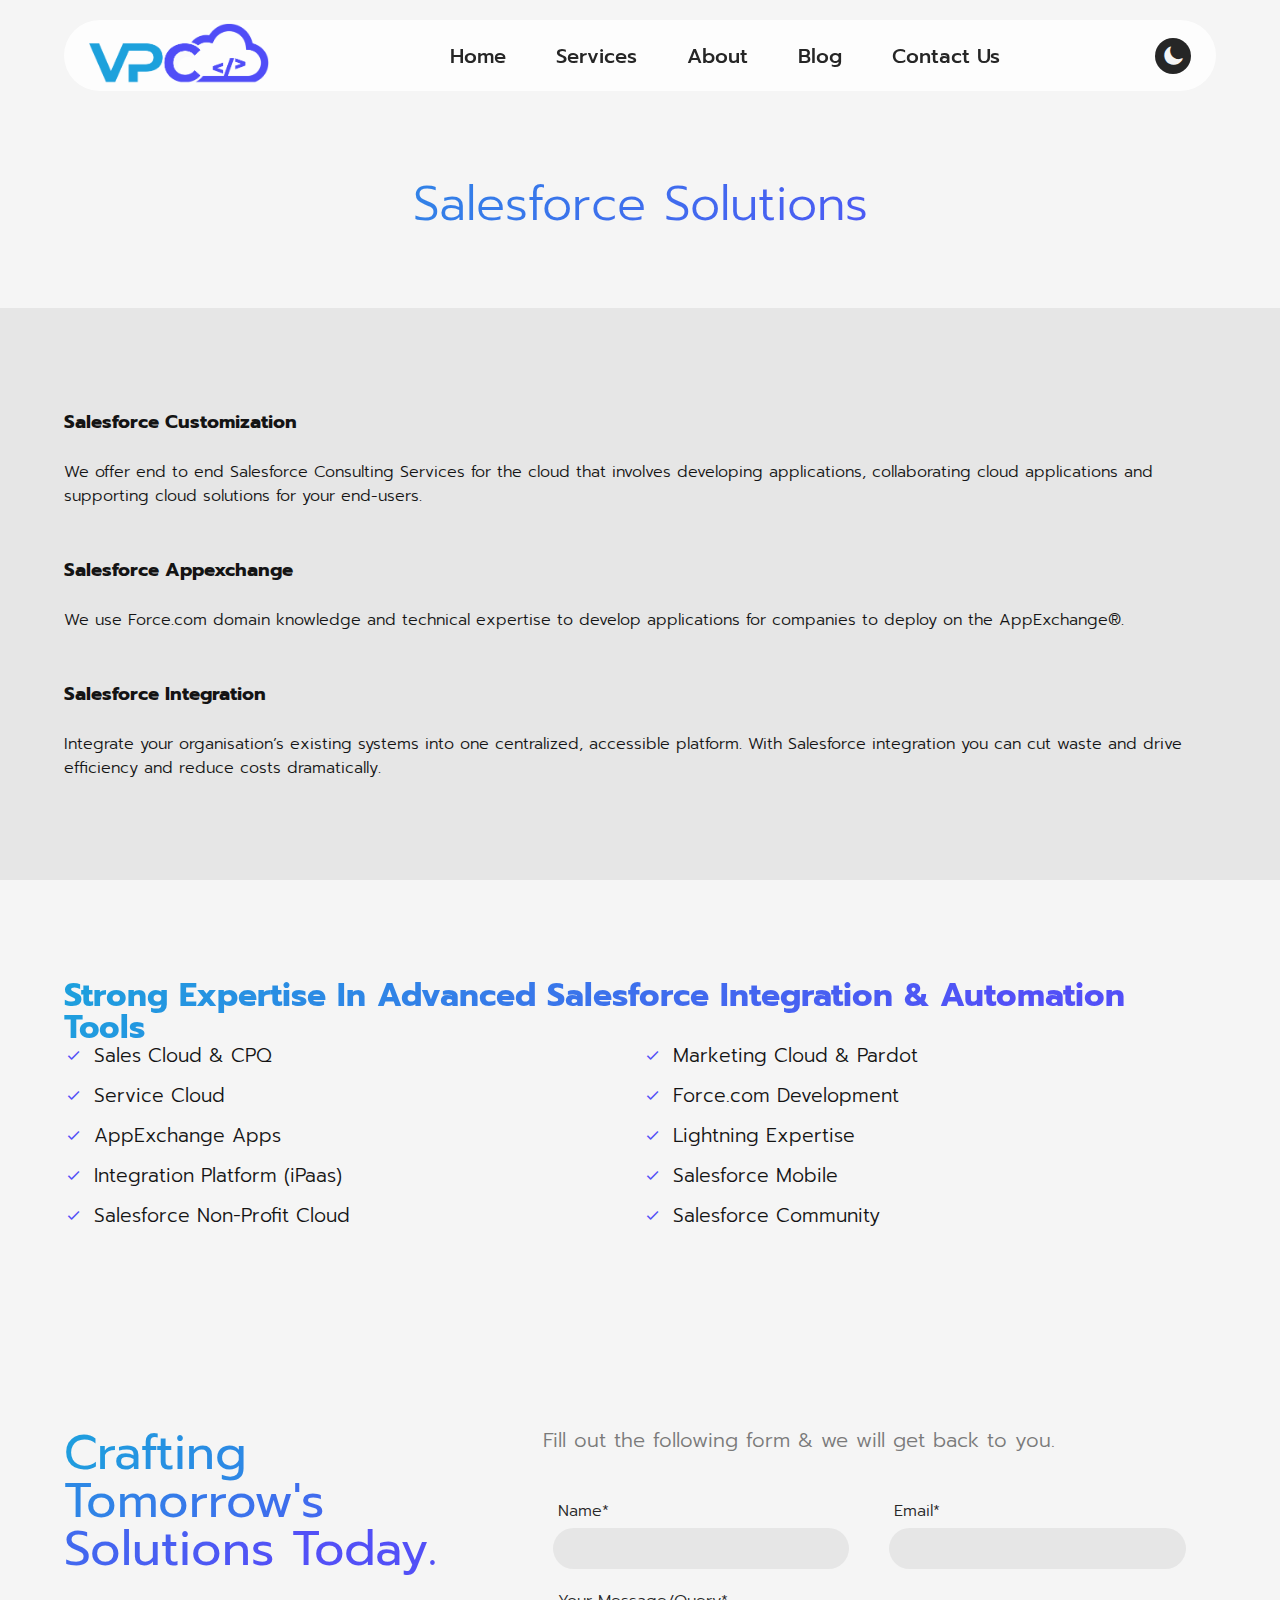
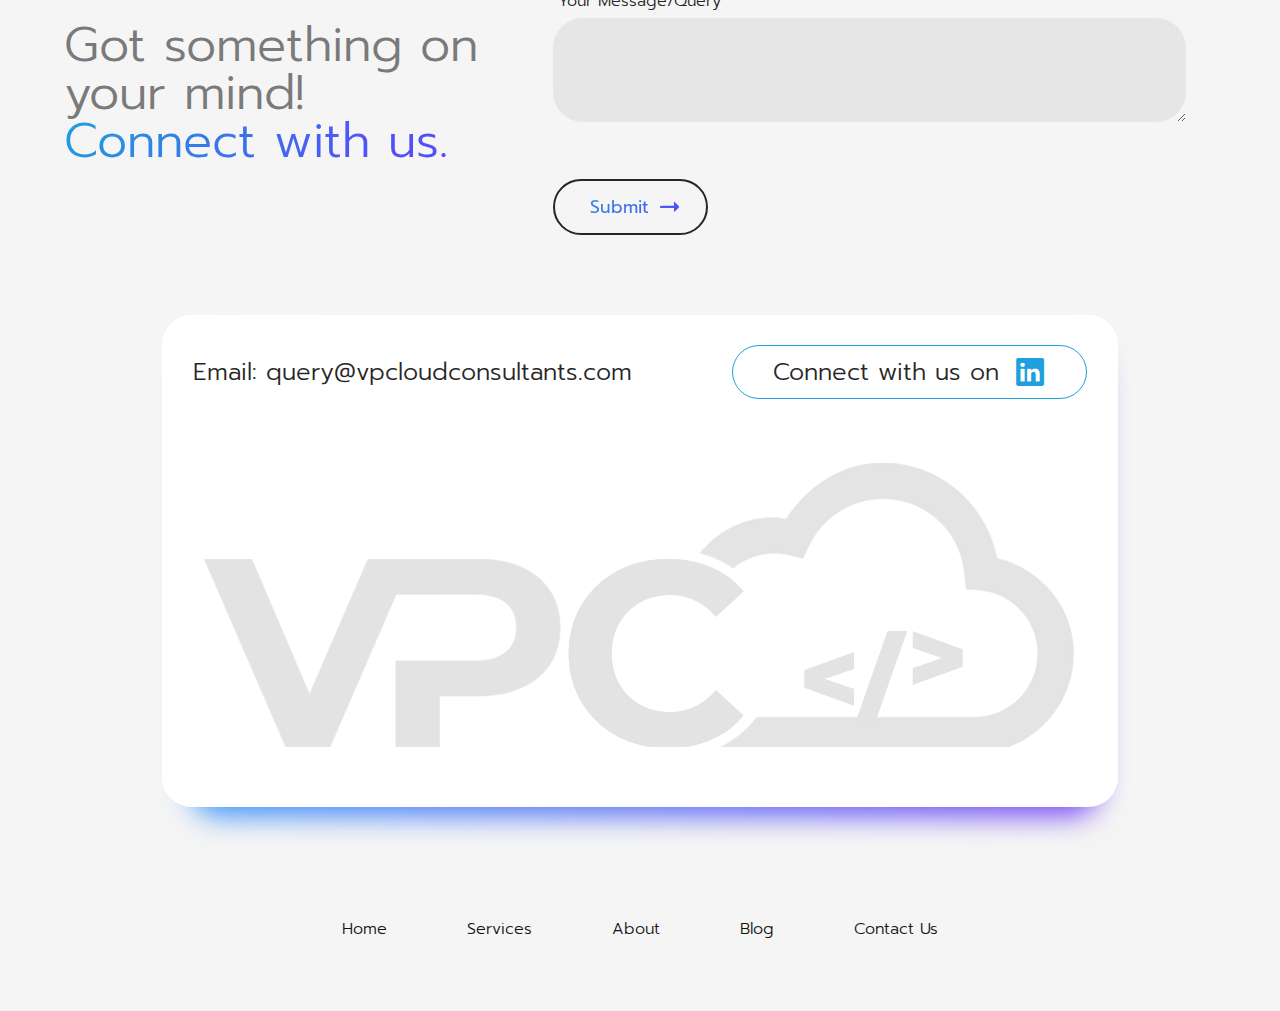
==== salesforce-solutions.html @ 4417dba5 "sf-page" ====
<!DOCTYPE html>
<html data-theme="light" lang="en">



<head>

  <title>Google</title>
  <link rel="preconnect" href="https://fonts.googleapis.com">
  <link rel="preconnect" href="https://fonts.gstatic.com" crossorigin>
  <link href="https://fonts.googleapis.com/css2?family=Prompt:ital,wght@0,300;0,500;1,800&display=swap"
    rel="stylesheet">

  <link href="css/style.css" rel="stylesheet">
  <link href="css/carousel.css" rel="stylesheet">
  <link rel="stylesheet" href="css/icofont.css">

  <meta charset="UTF-8">
  <meta http-equiv="Content-Type" content="text/html; charset=UTF-8" />
  <!-- Responsive -->
  <meta http-equiv="X-UA-Compatible" content="IE=edge">
  <meta name="viewport" content="width=device-width, initial-scale=1.0">

</head>

<body id="pagebody">

  <header>



    <div class="navsec">

      <div class="nav-wrapper">
        <div class="logo-container">
          <a href="index.html">
            <img class="logo" src="img/logo.webp" alt="VP Cloud Consultants logo">
            <!-- <p>  VP Cloud Consultants </p> -->
          </a>
        </div>
        <nav>
          <input class="hidden" type="checkbox" id="menuToggle" label="menuToggle" title="menuToggle">
          <label class="menu-btn" for="menuToggle" onclick="hideScroll()">
            <div class="menu"></div>
            <div class="menu"></div>
            <div class="menu"></div>
          </label>
          <div class="nav-container">
            <ul class="nav-tabs">
              <li class="nav-tab"><a href="index.html">Home</a></li>
              <li class="nav-tab"><a href="services.html">Services</a></li>
              <li class="nav-tab"><a href="about.html">About</a></li>
              <li class="nav-tab"><a href="blog.html">Blog</a></li>
              <li class="nav-tab"><a href="contact.html">Contact Us</a></li>
            </ul>
          </div>
        </nav>


        <button type="button" class="themechange"><i id="themeicon" class="icofont-moon"></i></button>

      </div>

    </div>

  </header>


  <section style="display: block;   background: var(--opp-shade); padding:180px 0 80px 0;">
    <div class="w90">
      <div class="gradtext xbigfont" style="text-align: center;">Salesforce Solutions</div>
    </div>
  </section>

  <section style="background: var(--opp-base);padding:100px 0">
    <div class="w90">
      <h3> Salesforce Customization</h3><br>
      <p>We offer end to end Salesforce Consulting Services for the cloud that involves developing applications,
        collaborating cloud applications and supporting cloud solutions for your end-users.</p><br><br>



      <h3> Salesforce Appexchange</h3><br>
      <p> We use Force.com domain knowledge and technical expertise to develop applications for companies to deploy on
        the AppExchange®. </p><br><br>



      <h3> Salesforce Integration</h3><br>
      <p> Integrate your organisation’s existing systems into one centralized, accessible platform. With Salesforce
        integration you can cut waste and drive efficiency and reduce costs dramatically.</p>
    </div>

  </section>

  <section style="background: var(--opp-shade);padding:100px 0">
    <div class="w90">
      <h2 class="gradtext bigfont"> Strong Expertise In Advanced Salesforce Integration & Automation Tools </h2>
      <ul class="servlist">
        <li> Sales Cloud & CPQ </li>
        <li> Marketing Cloud & Pardot </li>
        <li> Service Cloud </li>
        <li> Force.com Development </li>
        <li> AppExchange Apps </li>
        <li> Lightning Expertise </li>
        <li> Integration Platform (iPaas) </li>
        <li> Salesforce Mobile </li>
        <li> Salesforce Non-Profit Cloud </li>
        <li> Salesforce Community </li>
      </ul>
    </div>
  </section>

  <section id="contact" style="display: block;   background: var(--opp-shade); padding:100px 0 80px 0;">
    <div class="w90">

      <div class="half-grid">

        <div class="width40">
          <div class="greytext xbigfont">
            <span class="gradtext"> <b> Crafting Tomorrow's Solutions Today. </b></span> <br><br> Got something on your
            mind! <span class="gradtext">Connect with us.</span>
          </div>
        </div>

        <div class="width60">
          <p class="mediumfont greytext">Fill out the following form & we will get back to you.</p><br><br>
          <form class="vpform">

            <div class="row">
              <label>Name*</label>
              <input type="text" required />
            </div>

            <div class="row">
              <label>Email*</label>
              <input type="email" required />
            </div>

            <div class="row full-width">
              <label>Your Message/Query*</label>
              <textarea rows="4" type="text"></textarea>
            </div>
            <div class="row full-width">
              <button class="readmore" href="#">Submit <span class="icofont-long-arrow-right"></span> </button>
            </div>
          </form>
        </div>

      </div>

      <div class="btm-wrap">

        <div class="email-div">Email: <a href="mailto:query@vpcloudconsultants.com">query@vpcloudconsultants.com</a>
        </div>

        <div><a href="#" target="_blank"> <span class="linkedin-btn">Connect with us on <i class="icofont-linkedin"></i>
            </span> </a></div>


        <img src="img/grey-logo.webp" />

      </div>

    </div>
  </section>

  <!-- <section style="display: block;   background: var(--opp-shade); padding:100px 0">
    <div class="w90">
      <div class="wrap">
        <div class="glide" id="glide4">
          <div class="glide__track" data-glide-el="track">
            <ul class="glide__slides">

              <li class="glide__slide">
                <a href="#">
                  <img
                    src="https://cdn.dribbble.com/userupload/10234796/file/original-507682e49521209aa3ca158df367957e.png?resize=320x240"
                    alt="">
                </a>
              </li>

              <li class="glide__slide">
                <a href="#">
                  <img
                    src="https://cdn.dribbble.com/userupload/10234796/file/original-507682e49521209aa3ca158df367957e.png?resize=320x240"
                    alt="">
                </a>
              </li>

              <li class="glide__slide">
                <a href="#">
                  <img
                    src="https://cdn.dribbble.com/userupload/10234796/file/original-507682e49521209aa3ca158df367957e.png?resize=320x240"
                    alt="">
                </a>
              </li>

              <li class="glide__slide">
                <a href="#">
                  <img
                    src="https://cdn.dribbble.com/userupload/10234796/file/original-507682e49521209aa3ca158df367957e.png?resize=320x240"
                    alt="">
                </a>
              </li>

              <li class="glide__slide">
                <a href="#">
                  <img
                    src="https://cdn.dribbble.com/userupload/10234796/file/original-507682e49521209aa3ca158df367957e.png?resize=320x240"
                    alt="">
                </a>
              </li>

              <li class="glide__slide">
                <a href="#">
                  <img
                    src="https://cdn.dribbble.com/userupload/10234796/file/original-507682e49521209aa3ca158df367957e.png?resize=320x240"
                    alt="">
                </a>
              </li>


            </ul>
          </div>

          <div class="glide__arrows" data-glide-el="controls">
            <button class="glide__arrow glide__arrow--left" data-glide-dir="<">prev</button>
            <button class="glide__arrow glide__arrow--right" data-glide-dir=">">next</button>
          </div>
        </div>

      </div>
    </div>
  </section> -->

  <footer class="footer">
    <div class="w90">
      <ul class="footer-links">
        <li class=""><a href="index.html">Home</a></li>
        <li class=""><a href="services.html">Services</a></li>
        <li class=""><a href="about.html">About</a></li>
        <li class=""><a href="blog.html">Blog</a></li>
        <li class=""><a href="contact.html">Contact Us</a></li>
      </ul>
    </div>
  </footer>

</body>

<script type="text/javascript" src="js/carousel.js"></script>
<script type="text/javascript" src="js/main.js"></script>

</html>
---- css/style.css ----
* {
  font-family: "Prompt", Calibri, Tahoma, sans-serif;
  margin: 0;
  padding: 0;
}

:root {
  --xlarge-size: 3rem;
  --large-size: 2rem;
  --medium-size: 1.25rem;
  --default-size: 1rem;
  --small-size: 0.75rem;
  --accent1: hsl(199, 77%, 49%);
  --accent2: hsl(241, 91%, 64%);
}

[data-theme="dark"] {
  --base: hsl(0, 0%, 92%);
  --shade: hsl(0, 0%, 85%);
  --balance: hsl(0, 0%, 48%);
  --opp-base: hsl(0, 0%, 15%);
  --opp-shade: hsl(0, 0%, 8%);
  --base-opacity: hsla(0, 0%, 0%, 0.9);
  --full-base: hsl(0, 0%, 5%);
}

[data-theme="light"] {
  --base: hsl(0, 0%, 15%);
  --shade: hsl(0, 0%, 8%);
  --balance: hsl(0, 0%, 48%);
  --opp-base: hsl(0, 0%, 90%);
  --opp-shade: hsl(0, 0%, 96%);
  --base-opacity: hsla(0, 0%, 100%, 0.8);
  --full-base: hsl(0, 0%, 100%);
}

a {
  text-decoration: none;
  color: inherit;
}

html {
  font-size: 16px;
  font-weight: 300;
  scroll-behavior: smooth;
}

body {
  background-color: var(--opp-base);
  color: var(--shade);
  overflow-x: hidden;
}

section {
  display: block;
  width: 100%;
}

.bodywrap {
  padding: 0 15px;
}

.navsec {
  width: 90%;
  display: block;
  background-color: var(--base-opacity);
  -webkit-backdrop-filter: blur(3px);
  backdrop-filter: blur(3px);
  margin: 0 auto;
  position: fixed;
  transform: translateX(-50%);
  left: 50%;
  border-radius: 45px;
  top: 20px;
  z-index: 9;
}

.nav-wrapper {
  display: flex;
  flex-direction: row;
  flex-wrap: nowrap;
  align-items: center;
  justify-content: space-between;
  margin: auto;
  padding: 0 25px;
  z-index: 2;
}

.logo-container {
  display: flex;
  justify-content: flex-start;
  align-items: center;
  padding: 3px 0 0 0;
}

.logo-container p {
  font-weight: 300;
  color: var(--base);
  padding: 2px 0 4px 10px;
}
.logo-container a {
  text-decoration: none;
}

.logo {
  max-width: 180px;
}

.nav-tabs {
  display: flex;
  font-weight: 500;
  font-size: var(--medium-size);
  list-style: none;
}

.nav-tab:not(:last-child) {
  padding: 10px 25px;
  margin: 0;
}

.nav-tab:last-child {
  padding: 10px 0 0 25px;
}

.nav-tab a {
  color: var(--base);
  text-decoration: none;
  position: relative;
  transition: all 0.4s ease-in;
}

.nav-tab a:hover {
  color: var(--shade);
}

.nav-tab a:after,
.nav-tab a:before {
  content: "";
  position: absolute;
  left: 50%;
  width: calc(100% + 10px);
  height: 1px;
  background: -webkit-linear-gradient(
    125deg,
    var(--accent1) 0%,
    var(--accent2) 80%
  );
  background: -moz-linear-gradient(
    125deg,
    var(--accent1) 0%,
    var(--accent2) 80%
  );
  background: linear-gradient(125deg, var(--accent1) 0%, var(--accent2) 80%);
  transform: translateX(-50%);
  transition: all 0.2s ease-in-out;
  opacity: 0;
}

.nav-tab a:after {
  top: 0;
}

.nav-tab a:before {
  bottom: 0;
  background: -webkit-linear-gradient(
    125deg,
    var(--accent2) 0%,
    var(--accent1) 80%
  );
  background: -moz-linear-gradient(
    125deg,
    var(--accent2) 0%,
    var(--accent1) 80%
  );
  background: linear-gradient(125deg, var(--accent2) 0%, var(--accent1) 80%);
}

.nav-tab a:hover:after {
  top: -5px;
  opacity: 1;
}

.nav-tab a:hover:before {
  bottom: -5px;
  opacity: 1;
}

.menu-btn {
  cursor: pointer;
}

.hidden {
  display: none;
}

.xbigfont {
  font-size: var(--xlarge-size);
  line-height: 1;
}
.bigfont {
  font-size: var(--large-size);
  line-height: 1;
}
.mediumfont {
  font-size: var(--medium-size);
  line-height: 1.1;
}
.greytext {
  color: var(--balance);
}

.topcontent {
  padding-top: 170px;
  overflow: hidden !important;
  position: relative;
}
.topcontent h1 {
  font-size: 5vw;
  font-weight: 300;
  line-height: 1.1;
}
.topcontent h1 + h1 {
  padding-left: 5vw;
}

.topcontent p {
  font-size: 1.5rem;
  max-width: 45vw;
  line-height: 1.1;
  margin-top: 7vw;
  margin-bottom: 12vw;
}

.topcontent img {
  position: absolute;
  right: 2vw;
  bottom: -20vw;
  width: 40vw;
  max-width: 600px;
}

.w90 {
  width: 90%;
  display: block;
  margin: 0 auto;
}

.servs-sec {
  background: linear-gradient(-45deg, var(--opp-shade) 70%, var(--opp-base));
  padding: 20px;
  border-radius: 20px;
  display: flex;
  flex-wrap: wrap;
  overflow: hidden;
  max-height: 100vh;
}

.servs-fx {
  opacity: 0.8;
  width: 100%;
  position: absolute;
  top: 60%;
  left: -40%;
  z-index: 0;
}

.isticky {
  position: sticky;
  top: 110px;
  z-index: 0;
}

.title {
  font-size: clamp(2rem, 4.3vw, 6rem);
  padding-right: 40px;
  font-weight: 300;
  line-height: 1.2;
  font-weight: bold;
  margin-bottom: 20px;
}

.gradtext {
  background: var(--accent1);
  background: -webkit-linear-gradient(
    125deg,
    var(--accent1) 0%,
    var(--accent2) 80%
  );
  background: -moz-linear-gradient(
    125deg,
    var(--accent1) 0%,
    var(--accent2) 80%
  );
  background: linear-gradient(125deg, var(--accent1) 0%, var(--accent2) 80%);
  -webkit-background-clip: text;
  -webkit-text-fill-color: transparent;
}

.gradbg {
  background: var(--accent1);
  background: -webkit-linear-gradient(
    to right,
    var(--accent1) 0%,
    var(--accent2) 70%
  );
  background: -moz-linear-gradient(
    to right,
    var(--accent1) 0%,
    var(--accent2) 70%
  );
  background: linear-gradient(to right, var(--accent1) 0%, var(--accent2) 70%);
}

.servs-sec .titleblock {
  flex: 1 1 40%;
  min-width: 40%;
}

.servs-sec .servicesblock {
  font-size: var(--default-size);
  flex: 1.5 1 600px;
  padding-bottom: 10vw;
}

.servicesblock p {
  font-size: 1rem;
  margin-bottom: 30px;
}

.servlist {
  display: grid;
  grid-template-columns: repeat(auto-fit, minmax(280px, calc(52% - 40px)));
  gap: 15px 20px;
}

.servlist li {
  font-size: clamp(1.2rem, 1.5vw, 1.5rem);
  font-weight: 300;
  list-style: none;
  line-height: 1.3;
  padding-left: 30px;
}

.servlist li:before {
  content: "\eed6";
  font-family: "IcoFont";
  color: var(--accent2);
  font-weight: normal;
  position: absolute;
  margin-left: -30px;
}

.readmore {
  padding: 10px 20px 10px 35px;
  color: var(--base);
  text-decoration: none;
  font-size: 1.1rem;
  border: 2px solid var(--base);
  border-radius: 40px;
  background: var(--accent1);
  background: -webkit-linear-gradient(
    125deg,
    var(--accent1) 0%,
    var(--accent2) 80%
  );
  background: -moz-linear-gradient(
    125deg,
    var(--accent1) 0%,
    var(--accent2) 80%
  );
  background: linear-gradient(125deg, var(--accent1) 0%, var(--accent2) 80%);
  -webkit-background-clip: text;
  -webkit-text-fill-color: transparent;
  max-width: 160px;
  margin: 30px 0;
  text-align: center;
  display: flex;
  align-items: center;
  z-index: 5;
  position: relative;
  transition: all 0.15s ease-out;
  cursor: pointer;
}

.readmore:hover,
.readmore:active {
  background: var(--base);
  -webkit-text-fill-color: var(--opp-base);
  color: var(--opp-base);
}

.readmore span {
  font-size: 2rem;
  padding-left: 5px;
}

.themechange {
  background-color: var(--base);
  color: var(--opp-shade);
  width: 36px;
  height: 36px;
  font-size: 21px;
  line-height: 37px;
  font-weight: 300;
  border-radius: 50%;
  cursor: pointer;
  border: none;
}

#cursordiv {
  display: none !important;
}

.topcontent > #cursordiv {
  z-index: -1;
  display: block !important;
  width: 30em;
  height: 30em;
  background: radial-gradient(
    circle,
    rgba(202, 158, 255, 0.8) 0%,
    rgba(175, 238, 255, 0.3) 60%,
    var(--opp-base) 100%
  );
  position: absolute;
  filter: blur(30px);
  transform: translate(-50%, -50%);
  border-radius: 50%;
  transition: 0.1s ease-out;
}

.noscroll {
  overflow: hidden;
}

.ribbon1 {
  background: var(--accent1);
  white-space: nowrap;
  transform: rotate(-3deg);
  height: 42px;
  overflow: hidden;
  margin-top: 80px;
}

.ribbon1 span:nth-child(even),
.ribbon2 span:nth-child(even) {
  color: #1b1b1b;
}

.ribbon1 span,
.ribbon2 span {
  padding: 0 15px;
  font-size: 1.75rem;
  color: #fff;
}

.ribbon1 .content {
  position: absolute;
  top: 0;
  -webkit-animation: move-left 15s linear infinite;
  /* Safari 4.0 - 8.0 */
  white-space: nowrap;
  animation: move-left 15s linear infinite alternate;
}

.ribbon2 {
  background: var(--accent2);
  white-space: nowrap;
  transform: rotate(3deg);
  height: 42px;
  margin-top: -20px;
  overflow: hidden;
}

.ribbon2 .content {
  position: absolute;
  top: 0;
  -webkit-animation: move-right 15s linear infinite;
  /* Safari 4.0 - 8.0 */
  white-space: nowrap;
  animation: move-right 15s linear infinite alternate;
}

@keyframes move-left {
  from {
    left: 0;
  }

  to {
    left: -100ch;
  }
}

@keyframes move-right {
  from {
    right: 0;
  }

  to {
    right: -100ch;
  }
}

.half-grid {
  display: flex;
  gap: 30px;
}

.width60 {
  width: 60%;
}

.width40 {
  width: 40%;
}

.wrap {
  max-width: 800px;
  margin: 0 auto;
}

.glide__slide {
}

#glide4 .glide__slides {
  background-color: #f3f1f1;
  margin-top: 40px;
  padding: 20px 0;
}

#glide4 .glide__slide {
  position: relative;
  height: 60px;
  border: none;
}

#glide4 a {
  display: block;
  width: 100%;
  position: absolute;
  bottom: 0;
}

#glide4 img {
  margin: 0 auto;
  display: block;
  max-width: 70%;
  max-height: 60px;
}

button.glide__arrow {
  background-color: transparent;
  border: none;
  font-size: 1.75rem;
  color: var(--opp-shade);
  font-weight: bold;
}

button.glide__arrow--left {
  left: 5px;
}

button.glide__arrow--right {
  right: 5px;
}

.testimonials {
  position: relative;
  max-width: 900px;
  display: block;
  margin: 0 auto;
}

.testimonials:before {
  content: "";
  background: linear-gradient(90deg, var(--opp-base), transparent 80%);
  height: calc(100% + 10px);
  width: 75px;
  position: absolute;
  z-index: 1;
  left: 0;
  top: 50%;
  transform: translateY(-50%);
}

.testimonials:after {
  content: "";
  background: linear-gradient(90deg, transparent 20%, var(--opp-base) 100%);
  height: calc(100% + 10px);
  width: 75px;
  position: absolute;
  z-index: 1;
  right: 0;
  top: 50%;
  transform: translateY(-50%);
}

.review-slide {
  height: inherit;
  background: var(--base);
  color: var(--opp-shade);
  padding: 20px;
  line-height: 1.5;
  transform: translate3d(0, 0, 0);
  border-radius: 20px;
  font-weight: 300;
  font-size: 1.2rem;
}

.review-slide span {
  font-size: 1rem;
  font-weight: normal;
}

.review-slide span b {
  font-weight: normal;
  color: var(--accent2);
}

.review-slide span {
  display: block;
  text-align: right;
  margin-top: 20px;
}

.rvw-left {
  left: 40%;
}

.rvw-right {
  right: 40%;
}

.rvw-arrow {
  background-color: transparent;
  border: none;
  font-size: 1.75rem;
  color: var(--shade);
  font-weight: bold;
  position: absolute;
  cursor: pointer;
  margin-top: 10px;
}

.textblock {
}
.counterwrap {
  display: flex;
  gap: 15px;
}
.counterbox {
  background-color: var(--opp-base);
  padding: 15px;
  border-radius: 20px;
  font-size: 1.4rem;
  line-height: 1.2;
}
.counterbox span {
  font-size: 4rem;
  line-height: 1;
  display: block;
  padding: 10px 0;
  border-radius: 5px;
  min-width: 150px;
}
.counterbox p {
  padding-top: 15px;
}
.vpform {
  display: flex;
  flex-wrap: wrap;
  gap: 20px;
}
.vpform .row {
  padding: 0 10px;
  min-width: calc(50% - 40px);
}
.vpform .row label {
  display: block;
  margin: 0 0 5px 5px;
  color: var(--base);
}
.vpform .row input {
  width: calc(100% - 30px);
  padding: 10px 15px;
  border-radius: 30px;
  border: none;
  background: var(--opp-base);
  color: var(--base);
}
.vpform .row textarea {
  width: calc(100% - 30px);
  padding: 10px 15px;
  border-radius: 30px;
  border: none;
  background: var(--opp-base);
  color: var(--base);
}
.vpform .full-width {
  min-width: calc(100% - 40px);
}

.btm-wrap {
  display: flex;
  position: relative;
  max-width: 70vw;
  width: auto;
  gap: 40px 100px;
  padding: 30px;
  border-radius: 30px;
  justify-content: center;
  align-items: center;
  align-content: center;
  flex-wrap: wrap;
  margin: 50px auto 30px auto;
  background-color: var(--full-base);
  z-index: 0;
}

.btm-wrap img {
  opacity: 0.2;
  width: auto;
  max-width: 100%;
  display: block;
  margin: 20px auto;
}

.btm-wrap:before {
  content: "";
  z-index: -1;
  position: absolute;
  top: 12px;
  right: 0;
  bottom: 0;
  left: 0;
  background: linear-gradient(-45deg, #7842f5 0%, #17bcfd 100%);
  transform: translate3d(5px, 9px, 0) scale(0.95);
  filter: blur(15px);
  transition: opacity 0.3s;
  border-radius: inherit;
  height: 100%;
}

/* 
* Prevents issues when the parent creates a 
* stacking context. (For example, using the transform
* property )
*/
.btm-wrap::after {
  content: "";
  z-index: -1;
  position: absolute;
  top: 0;
  right: 0;
  bottom: 0;
  left: 0;
  background: inherit;
  border-radius: inherit;
}

.email-div,
.linkedin-btn {
  font-size: 1.5rem;
  line-height: 1.5;
  color: var(--base);
}
.email-div a,
.linkedin-btn a {
  color: var(--base);
  text-decoration: none;
  transition: all 0.15s ease-in;
}
.email-div a:hover,
.email-div a:active {
  color: var(--balance);
}
.linkedin-btn {
  border: 1px solid var(--accent1);
  display: flex;
  align-items: center;
  padding: 10px 40px;
  border-radius: 40px;
  width: max-content;
  line-height: 1;
  transition: all 0.4s ease-out;
}

.linkedin-btn i {
  color: var(--accent1);
  font-size: 2rem;
  line-height: 1;
  margin-left: 15px;
  transition: all 0.4s ease-out;
}
.linkedin-btn:active {
  background-color: var(--accent1);
}
.linkedin-btn:active i {
  color: var(--base);
}

.footer {
  background: var(--opp-shade);
  padding-bottom: 70px;
}
.footer-links {
  display: flex;
  flex-wrap: wrap;
  justify-content: center;
  gap: 20px 80px;
  list-style: none;
}

.footer-links li a {
  position: relative;
}

.footer-links li a:after,
.footer-links li a:before {
  content: "";
  position: absolute;
  left: 50%;
  width: calc(100% + 10px);
  height: 1px;
  background: -webkit-linear-gradient(
    125deg,
    var(--accent1) 0%,
    var(--accent2) 80%
  );
  background: -moz-linear-gradient(
    125deg,
    var(--accent1) 0%,
    var(--accent2) 80%
  );
  background: linear-gradient(125deg, var(--accent1) 0%, var(--accent2) 80%);
  transform: translateX(-50%);
  transition: all 0.2s ease-in-out;
  opacity: 0;
}

.footer-links li a:after {
  top: 0;
}

.footer-links li a:before {
  bottom: 0;
  background: -webkit-linear-gradient(
    125deg,
    var(--accent2) 0%,
    var(--accent1) 80%
  );
  background: -moz-linear-gradient(
    125deg,
    var(--accent2) 0%,
    var(--accent1) 80%
  );
  background: linear-gradient(125deg, var(--accent2) 0%, var(--accent1) 80%);
}

.footer-links li a:hover:after {
  top: -5px;
  opacity: 1;
}

.footer-links li a:hover:before {
  bottom: -5px;
  opacity: 1;
}

.grad-sec {
  display: flex;
  align-items: center;
  gap: 30px;
  justify-content: center;
  padding: 60px 0;
  position: relative;
}

.grad-txt {
  font-size: 3rem;
  color: #fff;
  max-width: 70vw;
  line-height: 1.2;
}

.grad-sec img {
  position: absolute;
  opacity: 0.2;
  right: -120px;
  z-index: 0;
  bottom: -150px;
}

.circle-txt {
  display: flex;
  width: 180px;
  height: 180px;
  color: var(--accent2);
  text-align: center;
  font-size: 2rem;
  background-color: #fff;
  border-radius: 50%;
  word-wrap: break-word;
  align-items: center;
  justify-content: center;
  line-height: 1;
  font-weight: 600;
  position: relative;
  z-index: 2;
}
.pulse {
  animation: pulse-animation 2s infinite;
}

@keyframes pulse-animation {
  0% {
    box-shadow: 0 0 0 0px rgba(255, 255, 255, 0.6);
  }
  100% {
    box-shadow: 0 0 0 20px rgba(255, 255, 255, 0);
  }
}

/* MEDIA QUERIES */

@media (max-width: 1023px) {
  html {
    font-size: 14px;
  }
}

@media screen and (max-width: 800px) {
  .nav-container {
    position: fixed;
    overflow-y: auto;
    z-index: -1;
    top: 0;
    right: 0;
    width: 100%;
    height: calc(100vh - 40px);
    background: var(--base-opacity);
    backdrop-filter: blur(1px);
    transition: all 0.2s ease-in;
    border-radius: 35px;
  }

  .nav-tabs {
    flex-direction: column;
    align-items: flex-end;
    margin-top: 80px;
    width: 100%;
  }

  .nav-tab {
    color: var(--base);
  }

  .nav-tab:not(:last-child) {
    padding: 20px 25px;
    margin: 0;
    border-right: unset;
  }

  .nav-tab:last-child {
    padding: 15px 25px;
  }

  .menu-btn {
    position: relative;
    display: block;
    margin: 0;
    width: 30px;
    height: 15px;
    cursor: pointer;
    z-index: 2;
    padding: 5px;
    border-radius: 10px;
  }

  .menu-btn .menu {
    display: block;
    width: 100%;
    height: 1px;
    border-radius: 2px;
    background-color: var(--base);
  }

  .menu-btn .menu:nth-child(2) {
    margin-top: 6px;
    opacity: 1;
  }

  .menu-btn .menu:nth-child(3) {
    margin-top: 6px;
  }

  #menuToggle:checked + .menu-btn .menu {
    transition: transform 0.2s ease;
  }

  #menuToggle:checked + .menu-btn .menu:nth-child(1) {
    transform: translate3d(0, 6px, 0) rotate(45deg);
  }

  #menuToggle:checked + .menu-btn .menu:nth-child(2) {
    transform: rotate(-45deg) translate3d(-5.71429px, -6px, 0);
    opacity: 0;
  }

  #menuToggle:checked + .menu-btn .menu:nth-child(3) {
    transform: translate3d(0, -6px, 0) rotate(-45deg);
  }

  #menuToggle:not(:checked) ~ .nav-container {
    display: none;
  }

  #menuToggle:checked ~ .nav-container {
    z-index: -1;
    display: flex;
    animation: menu-slide-left2 0.3s ease;
  }

  @keyframes menu-slide-left {
    0% {
      transform: translateX(200px);
    }

    to {
      transform: translateX(0);
    }
  }
}

@media screen and (max-width: 399px) and (max-height: 700px) {
  .title {
    font-size: 1.5rem;
    padding-right: 0;
  }

  .servlist {
    gap: 10px;
  }

  .servlist li {
    font-size: 1rem;
    font-weight: 300;
    list-style: none;
    line-height: 1.2;
    padding-left: 25px;
  }

  .servlist li:before {
    margin-left: -25px;
  }
}

@media (max-width: 576px) {
  .logo {
    max-width: 120px;
  }

  .isticky {
    top: 90px;
  }
  .servs-sec {
    flex-wrap: wrap;
  }
  .servs-fx {
    top: 80%;
    left: -35%;
  }
  .servs-sec .titleblock,
  .servs-sec .servicesblock {
    width: 100%;
  }

  .testimonials:before,
  .testimonials:after {
    width: 35px;
  }
  .ribbon1,
  .ribbon2 {
    height: 26px;
    margin-top: 10px;
  }
  .ribbon1 span,
  .ribbon2 span {
    font-size: 1.25rem;
  }
  .half-grid {
    flex-direction: column;
  }
  .width60,
  .width40 {
    width: 100%;
  }
  .grad-sec {
    flex-direction: column;
    text-align: center;
    padding: 40px 0;
  }

  .grad-txt {
    font-size: 2rem;
    max-width: none;
  }

  .circle-txt {
    width: 120px;
    height: 120px;
  }
  .vpform {
    flex-direction: column;
  }
}

@media (max-width: 1024px) {
  .half-grid {
    flex-direction: column;
  }
  .width60,
  .width40 {
    width: 100%;
  }
  .btm-wrap {
    gap: 30px;
    max-width: 90vw;
  }
}

@media (min-width: 320px) and (max-width: 767px) {
  .counterwrap {
    flex-wrap: wrap;
  }
  .counterbox {
    display: flex;
    width: 100%;
    align-items: center;
  }
  .counterbox p {
    margin-left: 20px;
    padding-top: 0px;
  }
  .counterbox span {
    padding: 0;
  }
  .topcontent {
    padding-top: 90px;
  }
  .topcontent img {
    position: relative;
    width: 70vw;
    margin: 0 auto;
    display: block;
    bottom: 0;
    margin-bottom: -10vw;
  }
  .topcontent h1 {
    font-size: 3.5rem;
    line-height: 1;
    margin-top: 20px;
    padding-left: 0;
  }
  .topcontent h1 + h1 {
    padding-left: 0;
  }
  .topcontent p {
    max-width: none;
  }
}
@media (min-width: 1025px) and (max-width: 1280px) {
  .counterwrap {
    flex-wrap: wrap;
  }
  .counterbox {
    display: flex;
    width: 100%;
    align-items: center;
  }
  .counterbox p {
    margin-left: 20px;
    padding-top: 0px;
  }
  .counterbox span {
    padding: 0;
  }
}

@media (hover: hover) {
  .readmore:hover {
    background: var(--base);
    -webkit-text-fill-color: var(--opp-base);
    color: var(--opp-base);
  }
  .email-div a:hover {
    color: var(--balance);
  }
  .linkedin-btn:hover {
    background-color: var(--accent1);
  }
  .linkedin-btn:hover i {
    color: var(--base);
  }
}
---- css/carousel.css ----
.glide {
  position: relative;
  width: 100%;
  box-sizing: border-box; }
  .glide * {
    box-sizing: inherit; }
  .glide__track {
    overflow: hidden; }
  .glide__slides {
    position: relative;
    width: 100%;
    list-style: none;
    backface-visibility: hidden;
    transform-style: preserve-3d;
    touch-action: pan-Y;
    overflow: hidden;
    padding: 0;
    white-space: nowrap;
    display: flex;
    flex-wrap: nowrap;
    will-change: transform; }
    .glide__slides--dragging {
      user-select: none; }
  .glide__slide {
    width: 100%;
    height: 100%;
    flex-shrink: 0;
    white-space: initial;
    user-select: none;
    -webkit-touch-callout: none;
    -webkit-tap-highlight-color: transparent; }
    .glide__slide a {
      user-select: none;
      -webkit-user-drag: none;
      -moz-user-select: none;
      -ms-user-select: none; }
  .glide__arrows {
    -webkit-touch-callout: none;
    user-select: none; }
  .glide__bullets {
    -webkit-touch-callout: none;
    user-select: none; }
  .glide--rtl {
    direction: rtl; }

 .glide__arrow {
  position: absolute;
  display: block;
  top: 50%;
  z-index: 2;
  color: white;
  text-transform: uppercase;
  padding: 9px 12px;
  background-color: transparent;
  border: 2px solid rgba(255, 255, 255, 0.5);
  border-radius: 4px;
  opacity: 1;
  cursor: pointer;
  transition: opacity 150ms ease, border 300ms ease-in-out;
  transform: translateY(-50%);
  line-height: 1; }
  .glide__arrow:focus {
    outline: none; }
  .glide__arrow:hover {
    border-color: white; }
  .glide__arrow--left {
    left: 2em; }
  .glide__arrow--right {
    right: 2em; }
  .glide__arrow--disabled {
    opacity: 0.33; }

.glide__bullets {
  position: absolute;
  z-index: 2;
  bottom: 2em;
  left: 50%;
  display: inline-flex;
  list-style: none;
  transform: translateX(-50%); }

.glide__bullet {
  background-color: rgba(255, 255, 255, 0.5);
  width: 9px;
  height: 9px;
  padding: 0;
  border-radius: 50%;
  border: 2px solid transparent;
  transition: all 300ms ease-in-out;
  cursor: pointer;
  line-height: 0;
  box-shadow: 0 0.25em 0.5em 0 rgba(0, 0, 0, 0.1);
  margin: 0 0.25em; }
  .glide__bullet:focus {
    outline: none; }
  .glide__bullet:hover, .glide__bullet:focus {
    border: 2px solid white;
    background-color: rgba(255, 255, 255, 0.5); }
  .glide__bullet--active {
    background-color: white; }

.glide--swipeable {
  cursor: grab;
  cursor: -moz-grab;
  cursor: -webkit-grab; }

.glide--dragging {
  cursor: grabbing;
  cursor: -moz-grabbing;
  cursor: -webkit-grabbing; }
---- css/icofont.css ----
/*! 
* @package IcoFont 
* @version 1.0.1 
* @author   
* @copyright 2023 
* @license - https://icofont.com/license/
*/

@font-face
{
 
  font-family: "IcoFont";
font-weight: normal;
font-style: "Regular";
src: url("../fonts/icofont.woff2") format("woff2"),
url("../fonts/icofont.woff") format("woff");
}

[class^="icofont-"], [class*=" icofont-"]
{
  font-family: 'IcoFont' !important;
  speak: none;
  font-style: normal;
  font-weight: normal;
  font-variant: normal;
  text-transform: none;
  white-space: nowrap;
  word-wrap: normal;
  direction: ltr;
  line-height: 1;
/* Better Font Rendering =========== */
  -webkit-font-feature-settings: "liga";
  -webkit-font-smoothing: antialiased;
}

.icofont-long-arrow-right:before
{
  content: "\ea94";
}

.icofont-thin-right:before
{
  content: "\eaca";
}

.icofont-long-arrow-left:before
{
  content: "\ea93";
}

.icofont-thin-left:before
{
  content: "\eac9";
}

.icofont-moon:before
{
  content: "\ef9e";
}

.icofont-sun:before
{
  content: "\ee81";
}

.icofont-duotone.icofont-menu:before
{
  content: "\13b65";
}

.icofont-duotone.icofont-menu:after
{
  content: "\13b64";
}

.icofont-close-line:before
{
  content: "\eee1";
}

.icofont-iphone:before
{
  content: "\ea3b";
}

.icofont-envelope:before
{
  content: "\ef14";
}

.icofont-google-map:before
{
  content: "\ed42";
}

.icofont-code:before
{
  content: "\eeea";
}

.icofont-computer:before
{
  content: "\eeee";
}

.icofont-chat:before
{
  content: "\eed5";
}

.icofont-brand-whatsapp:before
{
  content: "\e957";
}

.icofont-facebook:before
{
  content: "\ed37";
}

.icofont-instagram:before
{
  content: "\ed46";
}

.icofont-linkedin:before
{
  content: "\ed4d";
}

.icofont-share:before
{
  content: "\efe5";
}

.icofont-price:before
{
  content: "\efc5";
}

.icofont-dollar:before
{
  content: "\e9d8";
}

.icofont-web:before
{
  content: "\f028";
}

.icofont-youtube-play:before
{
  content: "\ecbb";
}

.icofont-laptop:before
{
  content: "\ea42";
}

.icofont-certificate:before
{
  content: "\ead6";
}

.icofont-simple-smile:before
{
  content: "\eb02";
}

.icofont-coffee-mug:before
{
  content: "\eb57";
}

.icofont-pencil-alt-2:before
{
  content: "\ebf6";
}

.icofont-users:before
{
  content: "\ed0d";
}

.icofont-user:before
{
  content: "\ed05";
}

.icofont-search:before
{
  content: "\ed1b";
}

.icofont-book-mark:before
{
  content: "\eec0";
}

.icofont-check-alt:before
{
  content: "\eed6";
}

.icofont-download:before
{
  content: "\ef08";
}

.icofont-external-link:before
{
  content: "\ef1f";
}

.icofont-info:before
{
  content: "\ef50";
}

.icofont-interface:before
{
  content: "\ef52";
}

.icofont-link-alt:before
{
  content: "\ef70";
}

.icofont-location-pin:before
{
  content: "\ef79";
}

.icofont-login:before
{
  content: "\ef7b";
}

.icofont-logout:before
{
  content: "\ef7c";
}

.icofont-notification:before
{
  content: "\efac";
}

.icofont-spinner:before
{
  content: "\effa";
}

.icofont-check:before
{
  content: "\eed8";
}

.icofont-thumbs-up:before
{
  content: "\f00c";
}

.icofont-cloudapp:before
{
  content: "\ed26";
}

.icofont-image:before
{
  content: "\ef4b";
}

.icofont-responsive:before
{
  content: "\efd6";
}

.icofont-files-stack:before
{
  content: "\e96e";
}

.icofont-scroll-down:before
{
  content: "\eaaa";
}

.icofont-x:before
{
  content: "\f03d";
}

.icofont-simple-left:before
{
  content: "\eab5";
}

.icofont-simple-right:before
{
  content: "\eab8";
}

[class^="icofont-"].icofont-duotone,
	[class*=" icofont-"].icofont-duotone
{
  position: relative;
}

[class^="icofont-"].icofont-duotone:before,
	[class*=" icofont-"].icofont-duotone:before
{
  position: absolute;
  left: 0;
  top: 0;
}

[class^="icofont-"].icofont-duotone:after,
	[class*=" icofont-"].icofont-duotone:after
{
  opacity: 0.4;
}

.icofont-xs
{
  font-size: .5em;
}

.icofont-sm
{
  font-size: .75em;
}

.icofont-md
{
  font-size: 1.25em;
}

.icofont-lg
{
  font-size: 1.5em;
}

.icofont-1x
{
  font-size: 1em;
}

.icofont-2x
{
  font-size: 2em;
}

.icofont-3x
{
  font-size: 3em;
}

.icofont-4x
{
  font-size: 4em;
}

.icofont-5x
{
  font-size: 5em;
}

.icofont-6x
{
  font-size: 6em;
}

.icofont-7x
{
  font-size: 7em;
}

.icofont-8x
{
  font-size: 8em;
}

.icofont-9x
{
  font-size: 9em;
}

.icofont-10x
{
  font-size: 10em;
}

.icofont-fw
{
  text-align: center;
  width: 1.25em;
}

.icofont-ul
{
  list-style-type: none;
  padding-left: 0;
  margin-left: 0;
}

.icofont-ul > li
{
  position: relative;
  line-height: 2em;
}

.icofont-ul > li .icofont
{
  display: inline-block;
  vertical-align: middle;
}

.icofont-border
{
  border: solid 0.08em #f1f1f1;
  border-radius: .1em;
  padding: .2em .25em .15em;
}

.icofont-pull-left
{
  float: left;
}

.icofont-pull-right
{
  float: right;
}

.icofont.icofont-pull-left
{
  margin-right: .3em;
}

.icofont.icofont-pull-right
{
  margin-left: .3em;
}

.icofont-spin
{
  -webkit-animation: icofont-spin 2s infinite linear;
  animation: icofont-spin 2s infinite linear;
  display: inline-block;
}

.icofont-pulse
{
  -webkit-animation: icofont-spin 1s infinite steps(8);
  animation: icofont-spin 1s infinite steps(8);
  display: inline-block;
}

@-webkit-keyframes icofont-spin
{
  0%
  {
    -webkit-transform: rotate(0deg);
    transform: rotate(0deg);
  }

  100%
  {
    -webkit-transform: rotate(360deg);
    transform: rotate(360deg);
  }
}

@keyframes icofont-spin
{
  0%
  {
    -webkit-transform: rotate(0deg);
    transform: rotate(0deg);
  }

  100%
  {
    -webkit-transform: rotate(360deg);
    transform: rotate(360deg);
  }
}

.icofont-rotate-90
{
  -ms-filter: "progid:DXImageTransform.Microsoft.BasicImage(rotation=1)";
  -webkit-transform: rotate(90deg);
  transform: rotate(90deg);
}

.icofont-rotate-180
{
  -ms-filter: "progid:DXImageTransform.Microsoft.BasicImage(rotation=2)";
  -webkit-transform: rotate(180deg);
  transform: rotate(180deg);
}

.icofont-rotate-270
{
  -ms-filter: "progid:DXImageTransform.Microsoft.BasicImage(rotation=3)";
  -webkit-transform: rotate(270deg);
  transform: rotate(270deg);
}

.icofont-flip-horizontal
{
  -ms-filter: "progid:DXImageTransform.Microsoft.BasicImage(rotation=0, mirror=1)";
  -webkit-transform: scale(-1, 1);
  transform: scale(-1, 1);
}

.icofont-flip-vertical
{
  -ms-filter: "progid:DXImageTransform.Microsoft.BasicImage(rotation=2, mirror=1)";
  -webkit-transform: scale(1, -1);
  transform: scale(1, -1);
}

.icofont-flip-horizontal.icofont-flip-vertical
{
  -ms-filter: "progid:DXImageTransform.Microsoft.BasicImage(rotation=2, mirror=1)";
  -webkit-transform: scale(-1, -1);
  transform: scale(-1, -1);
}

:root .icofont-rotate-90,
	:root .icofont-rotate-180,
	:root .icofont-rotate-270,
	:root .icofont-flip-horizontal,
	:root .icofont-flip-vertical
{
  -webkit-filter: none;
  filter: none;
  display: inline-block;
}

.icofont-inverse
{
  color: #fff;
}
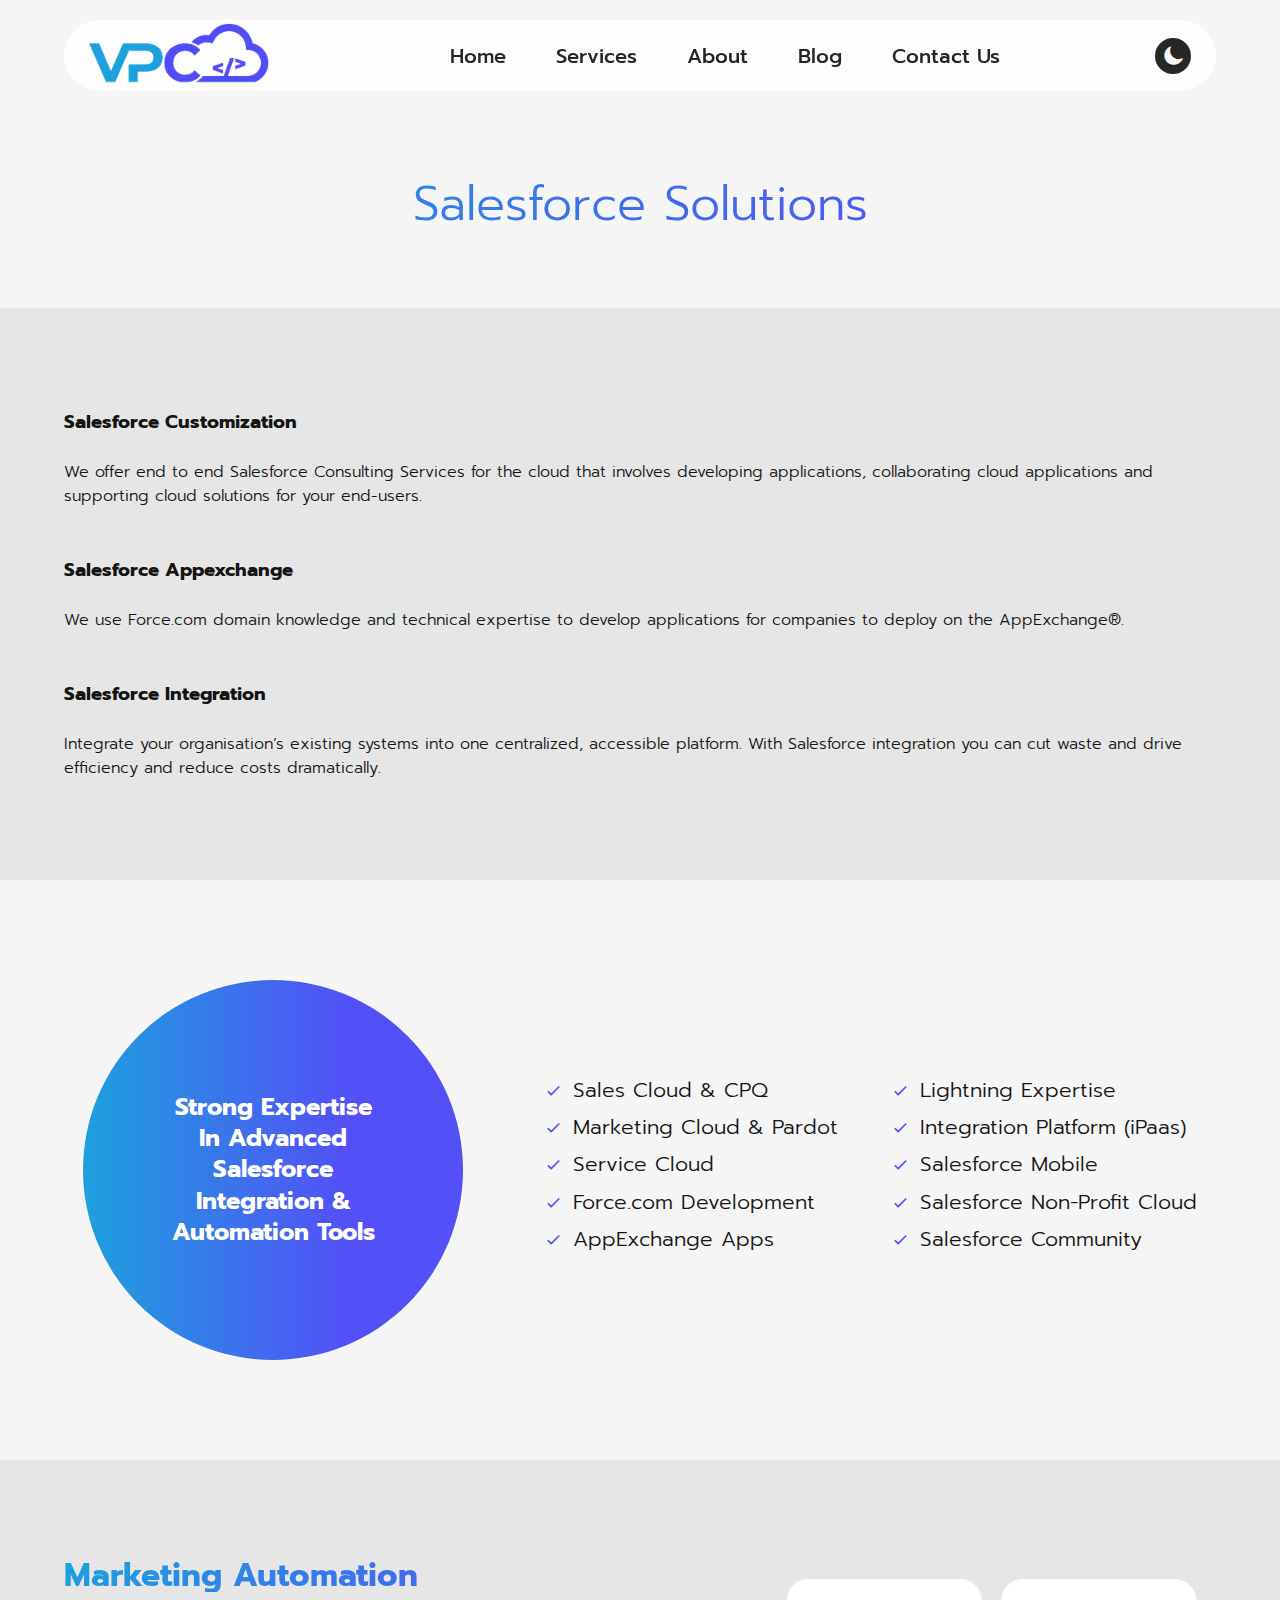
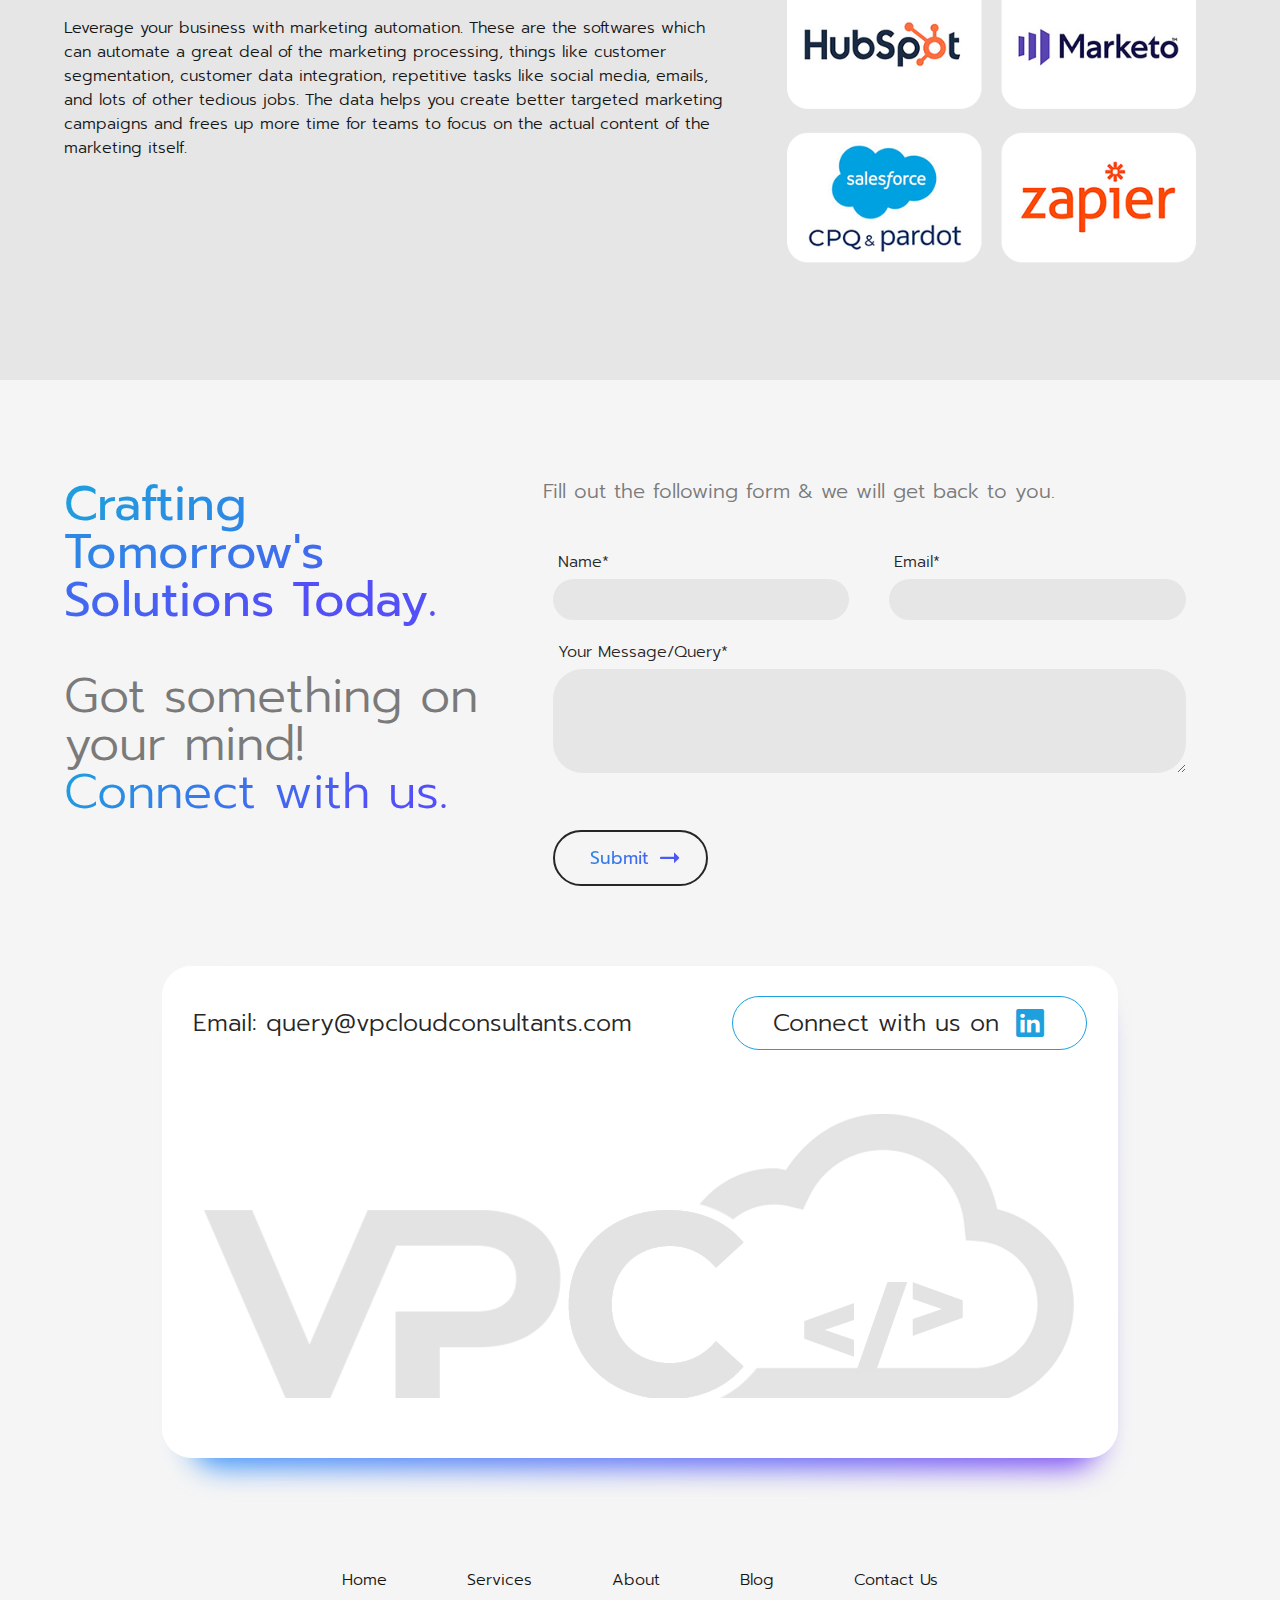
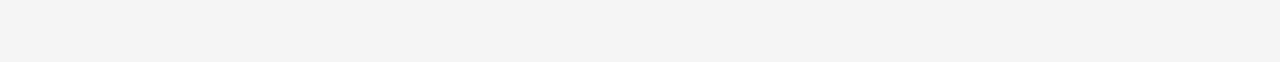
==== commit c91fc8eb: "services page" ====
--- a/salesforce-solutions.html
+++ b/salesforce-solutions.html
@@ -94,9 +94,13 @@
   </section>
 
   <section style="background: var(--opp-shade);padding:100px 0">
-    <div class="w90">
-      <h2 class="gradtext bigfont"> Strong Expertise In Advanced Salesforce Integration & Automation Tools </h2>
-      <ul class="servlist">
+    <div class="w90" style="display: flex;gap:80px; align-items: center; justify-content: center;">
+      <h2 class="gradbg"
+        style="width:220px; height: 220px; padding:80px; border-radius: 50%; line-height: 1.3; text-align: center; display: flex; align-items: center; color: #fff;">
+        Strong Expertise
+        In Advanced
+        Salesforce Integration & Automation Tools </h2>
+      <ul class="iconlist">
         <li> Sales Cloud & CPQ </li>
         <li> Marketing Cloud & Pardot </li>
         <li> Service Cloud </li>
@@ -111,6 +115,28 @@
     </div>
   </section>
 
+  <section style="background: var(--opp-base);padding:100px 0">
+    <div class="w90">
+      <div class="half-grid">
+        <div class="width60">
+          <h3 class="gradtext  bigfont">Marketing Automation </h3><br>
+          <p>Leverage your business with marketing automation. These are the softwares which can automate a great deal
+            of
+            the marketing processing, things like customer segmentation, customer data integration, repetitive tasks
+            like
+            social media, emails, and lots of other tedious jobs. The data helps you create better targeted marketing
+            campaigns and frees up more time for teams to focus on the actual content of the marketing itself.</p>
+        </div>
+
+        <div class="width40">
+          <img src="img/marketing-platforms.webp" class="adaptive-img" />
+        </div>
+
+      </div>
+    </div>
+  </section>
+
+
   <section id="contact" style="display: block;   background: var(--opp-shade); padding:100px 0 80px 0;">
     <div class="w90">
 
--- a/css/style.css
+++ b/css/style.css
@@ -921,6 +921,38 @@
   }
 }
 
+.iconlist {
+  columns: 2;
+  -webkit-columns: 2;
+  -moz-columns: 2;
+  gap: 40px;
+}
+
+.iconlist li {
+  font-size: 1.3rem;
+  font-weight: 300;
+  list-style: none;
+  line-height: 1.3;
+  padding-left: 30px;
+  padding-bottom: 10px;
+}
+
+.iconlist li:before {
+  content: "\eed6";
+  font-family: "IcoFont";
+  color: var(--accent2);
+  font-weight: normal;
+  position: absolute;
+  margin-left: -30px;
+}
+
+.adaptive-img {
+  display: block;
+  max-width: 100%;
+  width: auto;
+  margin: 0 auto;
+}
+
 /* MEDIA QUERIES */
 
 @media (max-width: 1023px) {
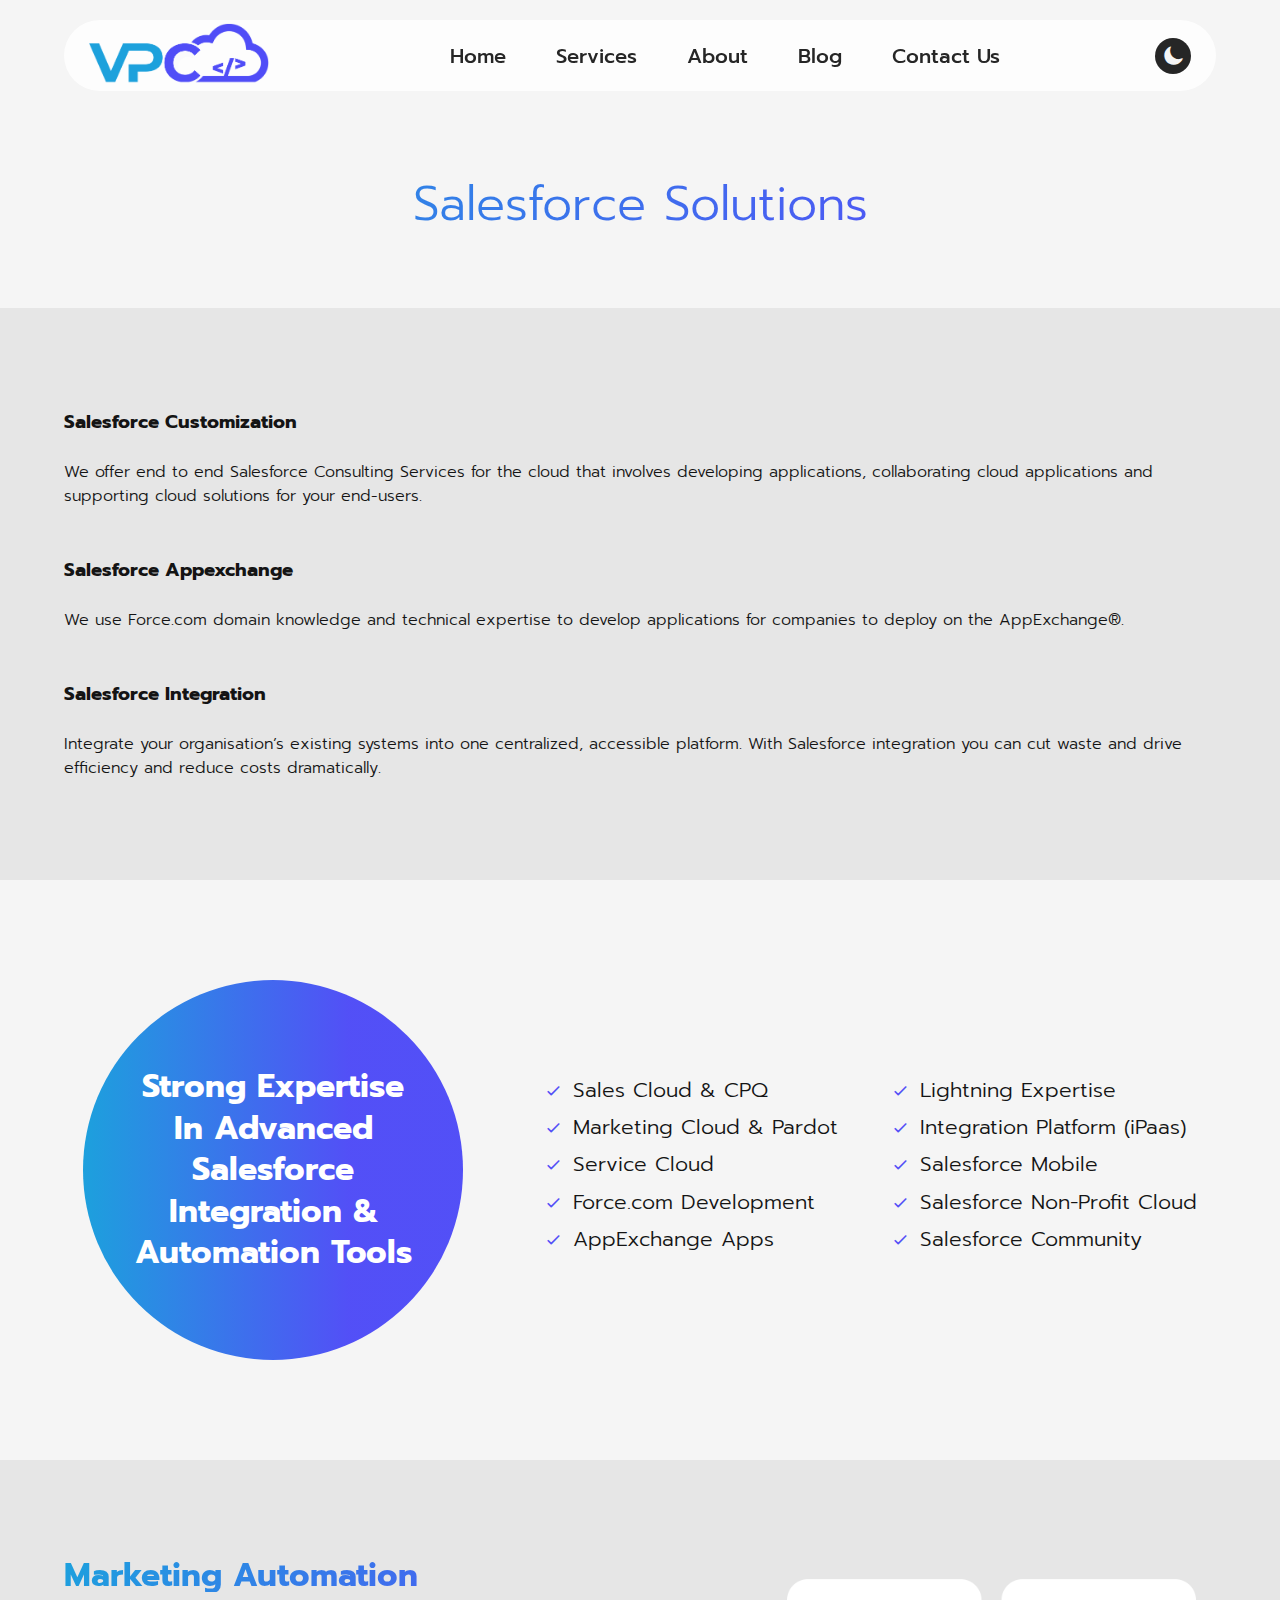
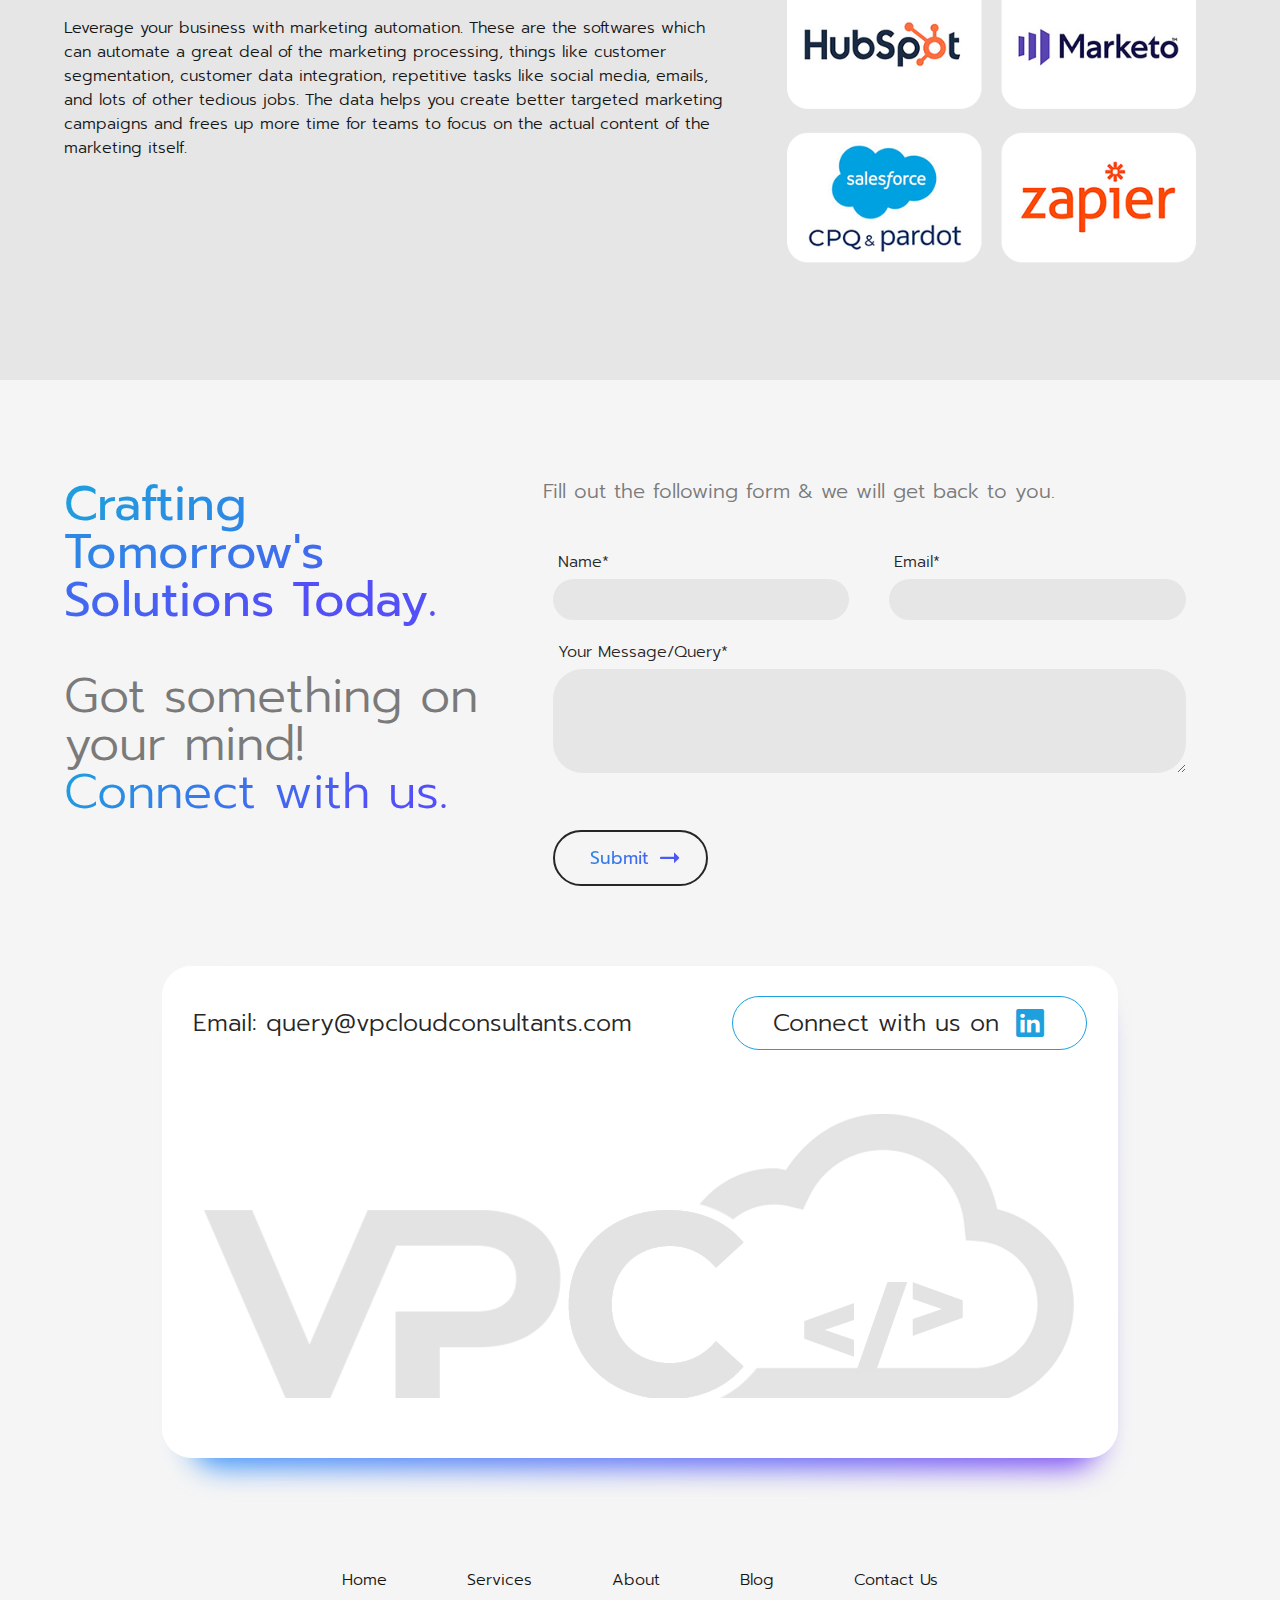
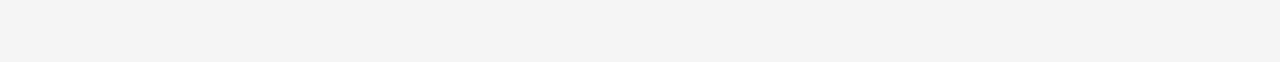
==== commit 7e5ff1e8: "sf page" ====
--- a/salesforce-solutions.html
+++ b/salesforce-solutions.html
@@ -94,24 +94,25 @@
   </section>
 
   <section style="background: var(--opp-shade);padding:100px 0">
-    <div class="w90" style="display: flex;gap:80px; align-items: center; justify-content: center;">
-      <h2 class="gradbg"
-        style="width:220px; height: 220px; padding:80px; border-radius: 50%; line-height: 1.3; text-align: center; display: flex; align-items: center; color: #fff;">
-        Strong Expertise
-        In Advanced
-        Salesforce Integration & Automation Tools </h2>
-      <ul class="iconlist">
-        <li> Sales Cloud & CPQ </li>
-        <li> Marketing Cloud & Pardot </li>
-        <li> Service Cloud </li>
-        <li> Force.com Development </li>
-        <li> AppExchange Apps </li>
-        <li> Lightning Expertise </li>
-        <li> Integration Platform (iPaas) </li>
-        <li> Salesforce Mobile </li>
-        <li> Salesforce Non-Profit Cloud </li>
-        <li> Salesforce Community </li>
-      </ul>
+    <div class="w90">
+      <div class="half-grid circlesec">
+        <h2 class="gradbg circletxt2 bigfont">
+          Strong Expertise
+          In Advanced
+          Salesforce Integration & Automation Tools </h2>
+        <ul class="iconlist">
+          <li> Sales Cloud & CPQ </li>
+          <li> Marketing Cloud & Pardot </li>
+          <li> Service Cloud </li>
+          <li> Force.com Development </li>
+          <li> AppExchange Apps </li>
+          <li> Lightning Expertise </li>
+          <li> Integration Platform (iPaas) </li>
+          <li> Salesforce Mobile </li>
+          <li> Salesforce Non-Profit Cloud </li>
+          <li> Salesforce Community </li>
+        </ul>
+      </div>
     </div>
   </section>
 
--- a/css/style.css
+++ b/css/style.css
@@ -946,6 +946,24 @@
   margin-left: -30px;
 }
 
+.circlesec {
+  gap: 80px;
+  align-items: center;
+  justify-content: center;
+}
+
+.circletxt2 {
+  width: 280px;
+  height: 280px;
+  padding: 50px;
+  border-radius: 50%;
+  line-height: 1.3;
+  text-align: center;
+  display: flex;
+  align-items: center;
+  color: #fff;
+}
+
 .adaptive-img {
   display: block;
   max-width: 100%;
@@ -1200,6 +1218,11 @@
   .topcontent p {
     max-width: none;
   }
+  .iconlist {
+    columns: 1;
+    -webkit-columns: 1;
+    -moz-columns: 1;
+  }
 }
 @media (min-width: 1025px) and (max-width: 1280px) {
   .counterwrap {
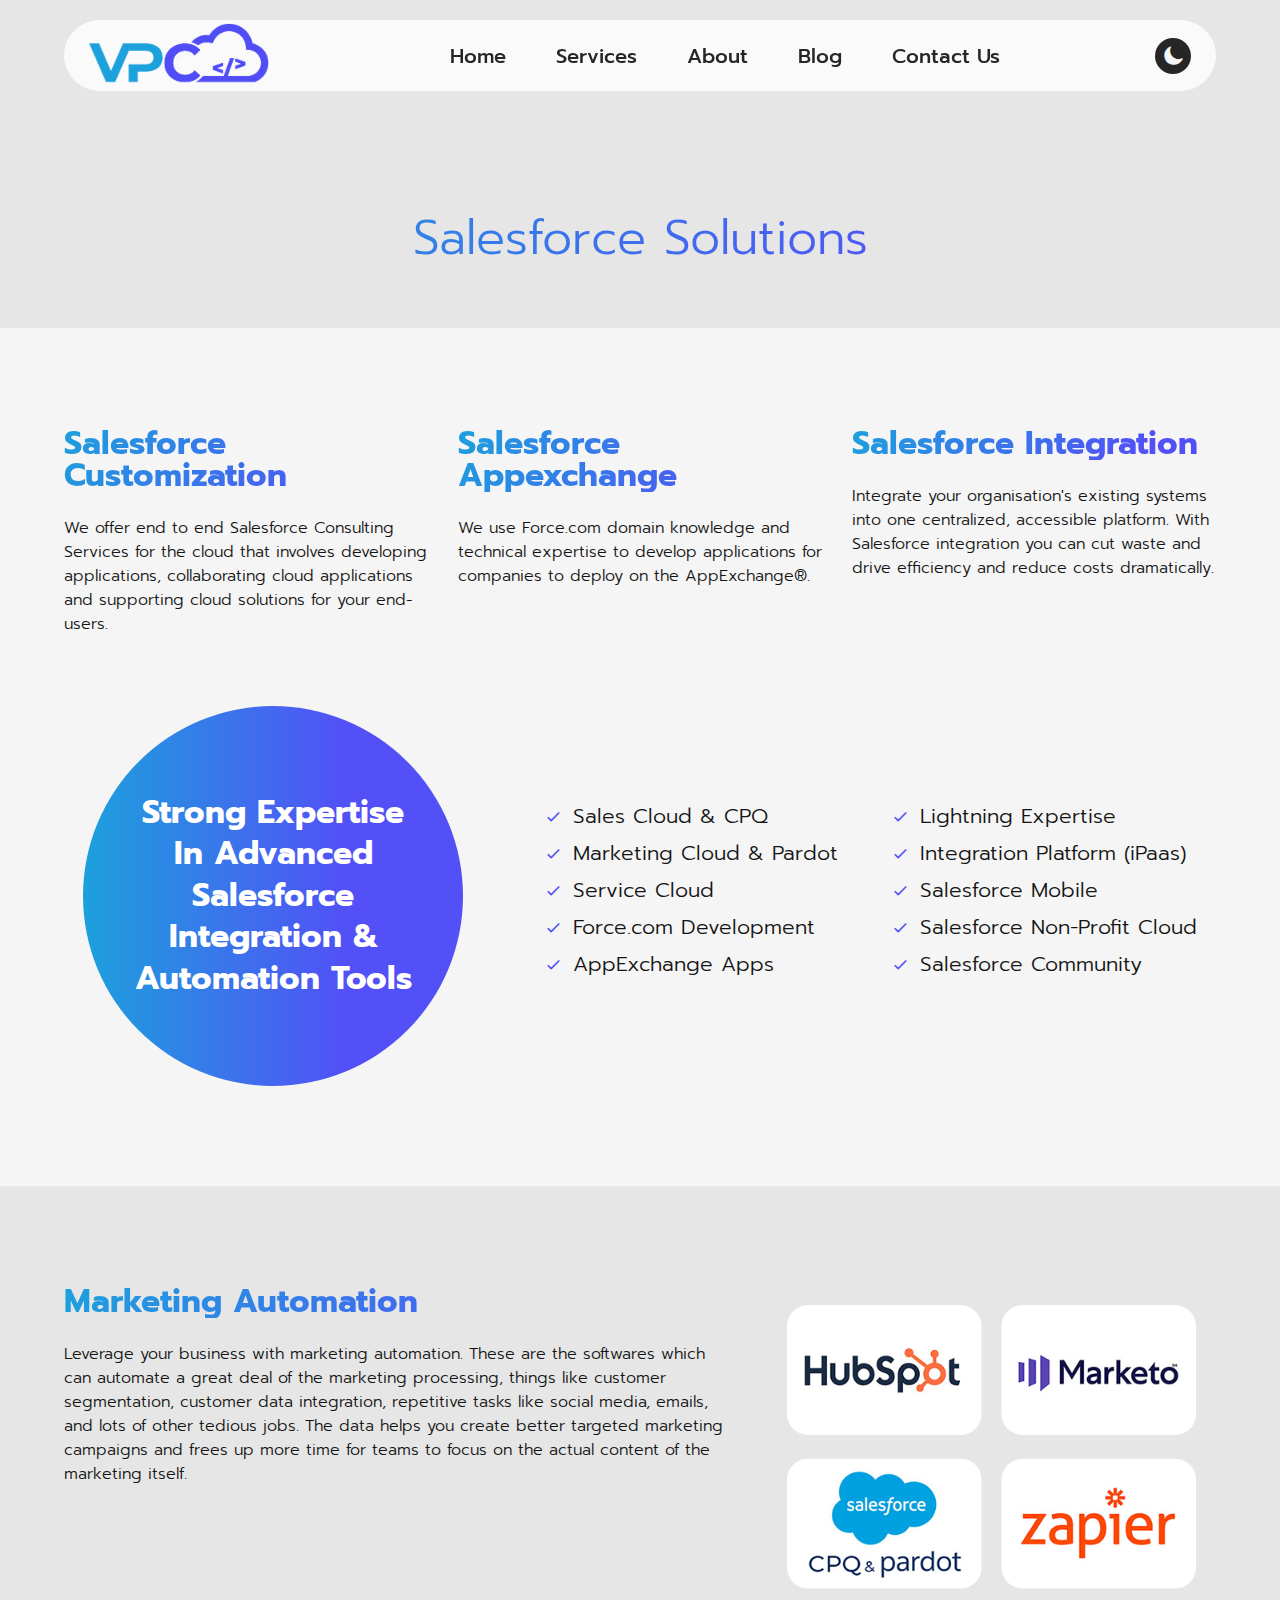
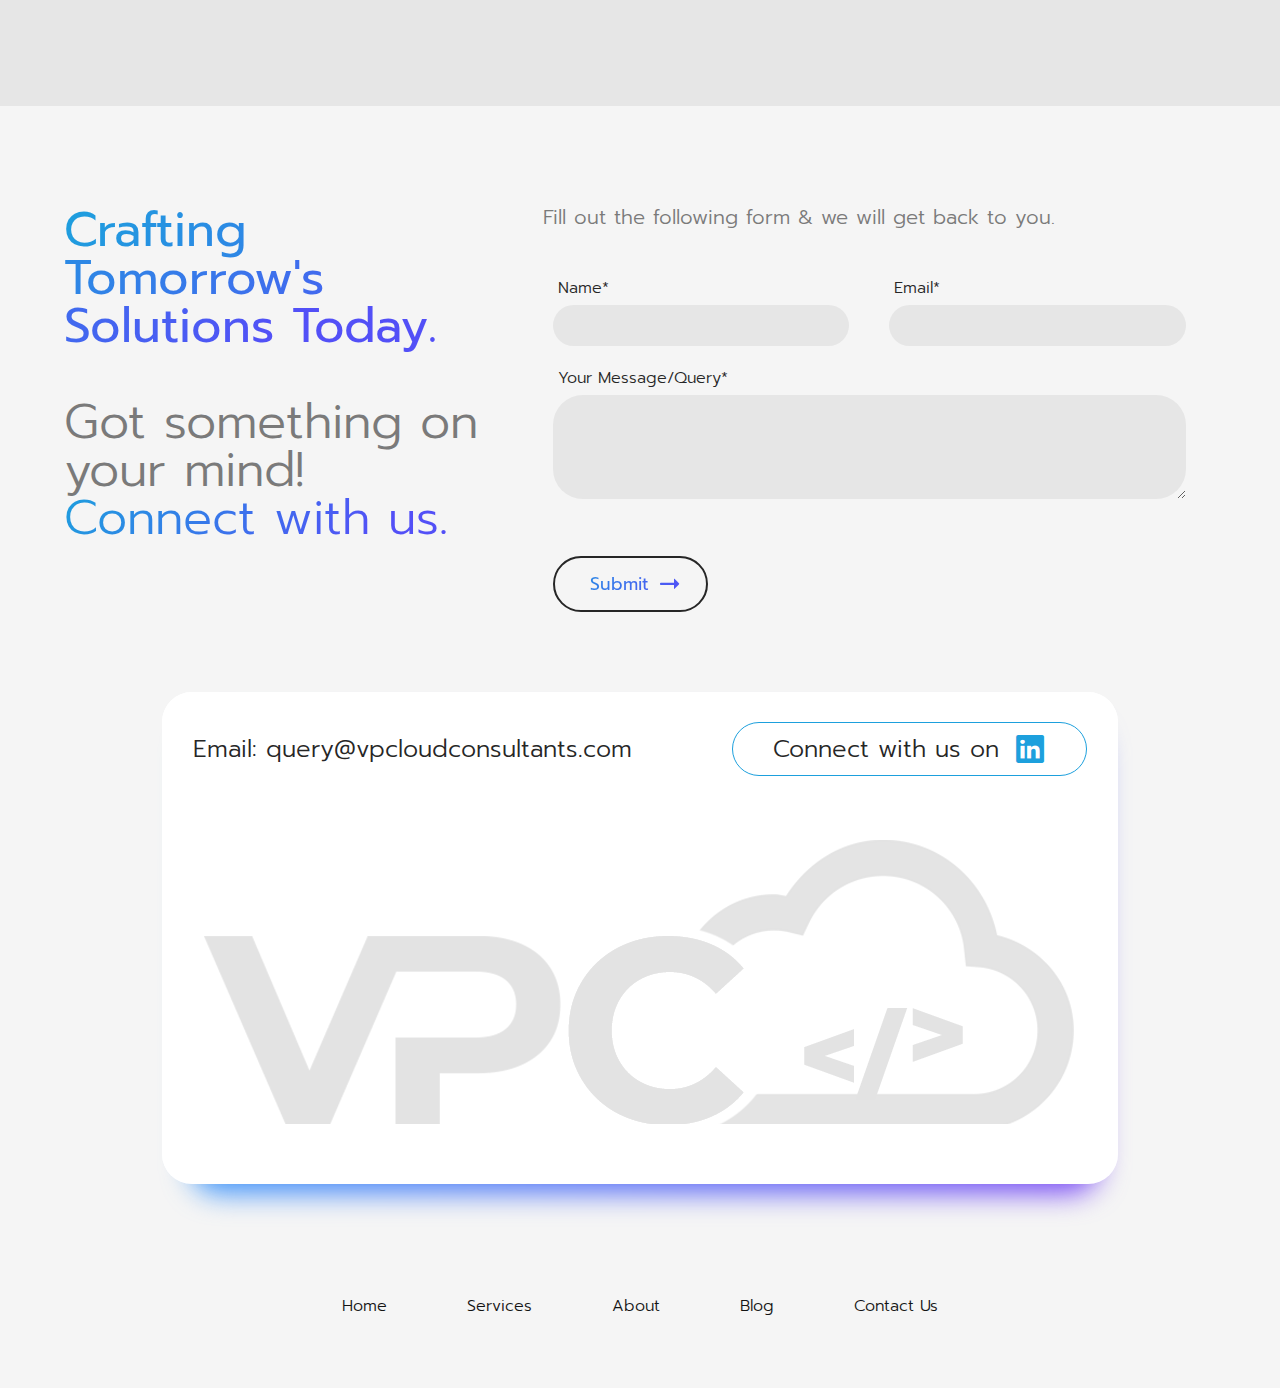
==== commit 973a8175: "rest pages" ====
--- a/salesforce-solutions.html
+++ b/salesforce-solutions.html
@@ -49,9 +49,9 @@
             <ul class="nav-tabs">
               <li class="nav-tab"><a href="index.html">Home</a></li>
               <li class="nav-tab"><a href="services.html">Services</a></li>
-              <li class="nav-tab"><a href="about.html">About</a></li>
+              <li class="nav-tab"><a href="vp-cloud-consultants.html">About</a></li>
               <li class="nav-tab"><a href="blog.html">Blog</a></li>
-              <li class="nav-tab"><a href="contact.html">Contact Us</a></li>
+              <li class="nav-tab"><a href="#contact">Contact Us</a></li>
             </ul>
           </div>
         </nav>
@@ -66,35 +66,38 @@
   </header>
 
 
-  <section style="display: block;   background: var(--opp-shade); padding:180px 0 80px 0;">
-    <div class="w90">
-      <div class="gradtext xbigfont" style="text-align: center;">Salesforce Solutions</div>
-    </div>
-  </section>
-
-  <section style="background: var(--opp-base);padding:100px 0">
-    <div class="w90">
-      <h3> Salesforce Customization</h3><br>
-      <p>We offer end to end Salesforce Consulting Services for the cloud that involves developing applications,
-        collaborating cloud applications and supporting cloud solutions for your end-users.</p><br><br>
-
-
-
-      <h3> Salesforce Appexchange</h3><br>
-      <p> We use Force.com domain knowledge and technical expertise to develop applications for companies to deploy on
-        the AppExchange®. </p><br><br>
-
-
-
-      <h3> Salesforce Integration</h3><br>
-      <p> Integrate your organisation’s existing systems into one centralized, accessible platform. With Salesforce
-        integration you can cut waste and drive efficiency and reduce costs dramatically.</p>
-    </div>
-
+  <section class="top-banner">
+    <div class="w90">
+      <div class="gradtext" style="text-align: center;">Salesforce Solutions</div>
+    </div>
   </section>
 
   <section style="background: var(--opp-shade);padding:100px 0">
     <div class="w90">
+      <div class="columns3">
+        <div class="column1">
+          <h3 class="gradtext  bigfont">Salesforce Customization</h3><br>
+          <p>We offer end to end Salesforce Consulting Services for the cloud that involves developing applications,
+            collaborating cloud applications and supporting cloud solutions for your end-users.</p>
+        </div>
+
+        <div class="column1">
+          <h3 class="gradtext  bigfont">Salesforce Appexchange</h3><br>
+          <p> We use Force.com domain knowledge and technical expertise to develop applications for companies to deploy
+            on
+            the AppExchange®. </p>
+        </div>
+
+        <div class="column1">
+          <h3 class="gradtext  bigfont">Salesforce Integration</h3><br>
+          <p> Integrate your organisation's existing systems into one centralized, accessible platform. With Salesforce
+            integration you can cut waste and drive efficiency and reduce costs dramatically.</p>
+        </div>
+      </div>
+    </div>
+
+
+    <div class="w90" style="margin-top: 70px;">
       <div class="half-grid circlesec">
         <h2 class="gradbg circletxt2 bigfont">
           Strong Expertise
@@ -114,6 +117,9 @@
         </ul>
       </div>
     </div>
+
+
+
   </section>
 
   <section style="background: var(--opp-base);padding:100px 0">
@@ -138,6 +144,8 @@
   </section>
 
 
+
+
   <section id="contact" style="display: block;   background: var(--opp-shade); padding:100px 0 80px 0;">
     <div class="w90">
 
@@ -266,7 +274,7 @@
       <ul class="footer-links">
         <li class=""><a href="index.html">Home</a></li>
         <li class=""><a href="services.html">Services</a></li>
-        <li class=""><a href="about.html">About</a></li>
+        <li class=""><a href="vp-cloud-consultants.html">About</a></li>
         <li class=""><a href="blog.html">Blog</a></li>
         <li class=""><a href="contact.html">Contact Us</a></li>
       </ul>
--- a/css/style.css
+++ b/css/style.css
@@ -442,8 +442,11 @@
   margin-top: 80px;
 }
 
-.ribbon1 span:nth-child(even),
-.ribbon2 span:nth-child(even) {
+.ribbon1 span:nth-child(even) {
+  color: #1b1b1b;
+}
+
+.ribbon2 span:nth-child(odd) {
   color: #1b1b1b;
 }
 
@@ -971,6 +974,40 @@
   margin: 0 auto;
 }
 
+.top-banner {
+  display: block;
+  background: var(--opp-base);
+  padding: 210px 0 60px 0;
+  font-size: var(--xlarge-size);
+  line-height: 1.2;
+}
+
+.columns3 {
+  display: flex;
+  gap: 30px;
+}
+
+.column1 {
+  flex: 1 1 0px;
+}
+
+.icon-box {
+  background-color: var(--opp-shade);
+  padding: 15px 10px;
+  border-radius: 10px;
+}
+
+.icon-box i {
+  font-size: 48px;
+}
+
+.icon-box h3 {
+  margin-top: 20px;
+  font-weight: 400;
+  margin-bottom: 10px;
+  font-size: 1.5rem;
+}
+
 /* MEDIA QUERIES */
 
 @media (max-width: 1023px) {
@@ -1223,6 +1260,9 @@
     -webkit-columns: 1;
     -moz-columns: 1;
   }
+  .columns3 {
+    flex-direction: column;
+  }
 }
 @media (min-width: 1025px) and (max-width: 1280px) {
   .counterwrap {
@@ -1253,8 +1293,9 @@
   }
   .linkedin-btn:hover {
     background-color: var(--accent1);
+    color: var(--opp-base);
   }
   .linkedin-btn:hover i {
-    color: var(--base);
-  }
-}
+    color: var(--opp-base);
+  }
+}
--- a/css/icofont.css
+++ b/css/icofont.css
@@ -6,19 +6,17 @@
 * @license - https://icofont.com/license/
 */
 
-@font-face
-{
- 
+@font-face {
   font-family: "IcoFont";
-font-weight: normal;
-font-style: "Regular";
-src: url("../fonts/icofont.woff2") format("woff2"),
-url("../fonts/icofont.woff") format("woff");
-}
-
-[class^="icofont-"], [class*=" icofont-"]
-{
-  font-family: 'IcoFont' !important;
+  font-weight: normal;
+  font-style: "Regular";
+  src: url("../fonts/icofont.woff2") format("woff2"),
+    url("../fonts/icofont.woff") format("woff");
+}
+
+[class^="icofont-"],
+[class*=" icofont-"] {
+  font-family: "IcoFont" !important;
   speak: none;
   font-style: normal;
   font-weight: normal;
@@ -28,522 +26,453 @@
   word-wrap: normal;
   direction: ltr;
   line-height: 1;
-/* Better Font Rendering =========== */
+  /* Better Font Rendering =========== */
   -webkit-font-feature-settings: "liga";
   -webkit-font-smoothing: antialiased;
 }
 
-.icofont-long-arrow-right:before
-{
+.icofont-long-arrow-right:before {
   content: "\ea94";
 }
 
-.icofont-thin-right:before
-{
+.icofont-thin-right:before {
   content: "\eaca";
 }
 
-.icofont-long-arrow-left:before
-{
+.icofont-long-arrow-left:before {
   content: "\ea93";
 }
 
-.icofont-thin-left:before
-{
+.icofont-thin-left:before {
   content: "\eac9";
 }
 
-.icofont-moon:before
-{
+.icofont-moon:before {
   content: "\ef9e";
 }
 
-.icofont-sun:before
-{
+.icofont-sun:before {
   content: "\ee81";
 }
 
-.icofont-duotone.icofont-menu:before
-{
+.icofont-duotone.icofont-menu:before {
   content: "\13b65";
 }
 
-.icofont-duotone.icofont-menu:after
-{
+.icofont-duotone.icofont-menu:after {
   content: "\13b64";
 }
 
-.icofont-close-line:before
-{
+.icofont-close-line:before {
   content: "\eee1";
 }
 
-.icofont-iphone:before
-{
+.icofont-iphone:before {
   content: "\ea3b";
 }
 
-.icofont-envelope:before
-{
+.icofont-envelope:before {
   content: "\ef14";
 }
 
-.icofont-google-map:before
-{
+.icofont-google-map:before {
   content: "\ed42";
 }
 
-.icofont-code:before
-{
+.icofont-code:before {
   content: "\eeea";
 }
 
-.icofont-computer:before
-{
+.icofont-computer:before {
   content: "\eeee";
 }
 
-.icofont-chat:before
-{
+.icofont-chat:before {
   content: "\eed5";
 }
 
-.icofont-brand-whatsapp:before
-{
+.icofont-brand-whatsapp:before {
   content: "\e957";
 }
 
-.icofont-facebook:before
-{
+.icofont-facebook:before {
   content: "\ed37";
 }
 
-.icofont-instagram:before
-{
+.icofont-instagram:before {
   content: "\ed46";
 }
 
-.icofont-linkedin:before
-{
+.icofont-linkedin:before {
   content: "\ed4d";
 }
 
-.icofont-share:before
-{
+.icofont-share:before {
   content: "\efe5";
 }
 
-.icofont-price:before
-{
+.icofont-price:before {
   content: "\efc5";
 }
 
-.icofont-dollar:before
-{
+.icofont-dollar:before {
   content: "\e9d8";
 }
 
-.icofont-web:before
-{
+.icofont-web:before {
   content: "\f028";
 }
 
-.icofont-youtube-play:before
-{
+.icofont-youtube-play:before {
   content: "\ecbb";
 }
 
-.icofont-laptop:before
-{
+.icofont-laptop:before {
   content: "\ea42";
 }
 
-.icofont-certificate:before
-{
+.icofont-certificate:before {
   content: "\ead6";
 }
 
-.icofont-simple-smile:before
-{
+.icofont-simple-smile:before {
   content: "\eb02";
 }
 
-.icofont-coffee-mug:before
-{
+.icofont-coffee-mug:before {
   content: "\eb57";
 }
 
-.icofont-pencil-alt-2:before
-{
+.icofont-pencil-alt-2:before {
   content: "\ebf6";
 }
 
-.icofont-users:before
-{
+.icofont-users:before {
   content: "\ed0d";
 }
 
-.icofont-user:before
-{
+.icofont-user:before {
   content: "\ed05";
 }
 
-.icofont-search:before
-{
+.icofont-search:before {
   content: "\ed1b";
 }
 
-.icofont-book-mark:before
-{
+.icofont-book-mark:before {
   content: "\eec0";
 }
 
-.icofont-check-alt:before
-{
+.icofont-check-alt:before {
   content: "\eed6";
 }
 
-.icofont-download:before
-{
+.icofont-download:before {
   content: "\ef08";
 }
 
-.icofont-external-link:before
-{
+.icofont-external-link:before {
   content: "\ef1f";
 }
 
-.icofont-info:before
-{
+.icofont-info:before {
   content: "\ef50";
 }
 
-.icofont-interface:before
-{
+.icofont-interface:before {
   content: "\ef52";
 }
 
-.icofont-link-alt:before
-{
+.icofont-link-alt:before {
   content: "\ef70";
 }
 
-.icofont-location-pin:before
-{
+.icofont-location-pin:before {
   content: "\ef79";
 }
 
-.icofont-login:before
-{
+.icofont-login:before {
   content: "\ef7b";
 }
 
-.icofont-logout:before
-{
+.icofont-logout:before {
   content: "\ef7c";
 }
 
-.icofont-notification:before
-{
+.icofont-notification:before {
   content: "\efac";
 }
 
-.icofont-spinner:before
-{
+.icofont-spinner:before {
   content: "\effa";
 }
 
-.icofont-check:before
-{
+.icofont-check:before {
   content: "\eed8";
 }
 
-.icofont-thumbs-up:before
-{
+.icofont-thumbs-up:before {
   content: "\f00c";
 }
 
-.icofont-cloudapp:before
-{
+.icofont-cloudapp:before {
   content: "\ed26";
 }
 
-.icofont-image:before
-{
+.icofont-image:before {
   content: "\ef4b";
 }
 
-.icofont-responsive:before
-{
+.icofont-responsive:before {
   content: "\efd6";
 }
 
-.icofont-files-stack:before
-{
+.icofont-files-stack:before {
   content: "\e96e";
 }
 
-.icofont-scroll-down:before
-{
+.icofont-scroll-down:before {
   content: "\eaaa";
 }
 
-.icofont-x:before
-{
+.icofont-x:before {
   content: "\f03d";
 }
 
-.icofont-simple-left:before
-{
+.icofont-simple-left:before {
   content: "\eab5";
 }
 
-.icofont-simple-right:before
-{
+.icofont-simple-right:before {
   content: "\eab8";
 }
 
+.icofont-search-document:before {
+  content: "\ed13";
+}
+
+.icofont-bug:before {
+  content: "\eec7";
+}
+
+.icofont-atom:before {
+  content: "\eacd";
+}
+
+.icofont-award:before {
+  content: "\eace";
+}
+
+.icofont-star:before {
+  content: "\f000";
+}
+
+.icofont-bulb-alt:before {
+  content: "\eec9";
+}
+
+.icofont-focus:before {
+  content: "\ef34";
+}
+
 [class^="icofont-"].icofont-duotone,
-	[class*=" icofont-"].icofont-duotone
-{
+[class*=" icofont-"].icofont-duotone {
   position: relative;
 }
 
 [class^="icofont-"].icofont-duotone:before,
-	[class*=" icofont-"].icofont-duotone:before
-{
+[class*=" icofont-"].icofont-duotone:before {
   position: absolute;
   left: 0;
   top: 0;
 }
 
 [class^="icofont-"].icofont-duotone:after,
-	[class*=" icofont-"].icofont-duotone:after
-{
+[class*=" icofont-"].icofont-duotone:after {
   opacity: 0.4;
 }
 
-.icofont-xs
-{
-  font-size: .5em;
-}
-
-.icofont-sm
-{
-  font-size: .75em;
-}
-
-.icofont-md
-{
+.icofont-xs {
+  font-size: 0.5em;
+}
+
+.icofont-sm {
+  font-size: 0.75em;
+}
+
+.icofont-md {
   font-size: 1.25em;
 }
 
-.icofont-lg
-{
+.icofont-lg {
   font-size: 1.5em;
 }
 
-.icofont-1x
-{
+.icofont-1x {
   font-size: 1em;
 }
 
-.icofont-2x
-{
+.icofont-2x {
   font-size: 2em;
 }
 
-.icofont-3x
-{
+.icofont-3x {
   font-size: 3em;
 }
 
-.icofont-4x
-{
+.icofont-4x {
   font-size: 4em;
 }
 
-.icofont-5x
-{
+.icofont-5x {
   font-size: 5em;
 }
 
-.icofont-6x
-{
+.icofont-6x {
   font-size: 6em;
 }
 
-.icofont-7x
-{
+.icofont-7x {
   font-size: 7em;
 }
 
-.icofont-8x
-{
+.icofont-8x {
   font-size: 8em;
 }
 
-.icofont-9x
-{
+.icofont-9x {
   font-size: 9em;
 }
 
-.icofont-10x
-{
+.icofont-10x {
   font-size: 10em;
 }
 
-.icofont-fw
-{
+.icofont-fw {
   text-align: center;
   width: 1.25em;
 }
 
-.icofont-ul
-{
+.icofont-ul {
   list-style-type: none;
   padding-left: 0;
   margin-left: 0;
 }
 
-.icofont-ul > li
-{
+.icofont-ul > li {
   position: relative;
   line-height: 2em;
 }
 
-.icofont-ul > li .icofont
-{
+.icofont-ul > li .icofont {
   display: inline-block;
   vertical-align: middle;
 }
 
-.icofont-border
-{
+.icofont-border {
   border: solid 0.08em #f1f1f1;
-  border-radius: .1em;
-  padding: .2em .25em .15em;
-}
-
-.icofont-pull-left
-{
+  border-radius: 0.1em;
+  padding: 0.2em 0.25em 0.15em;
+}
+
+.icofont-pull-left {
   float: left;
 }
 
-.icofont-pull-right
-{
+.icofont-pull-right {
   float: right;
 }
 
-.icofont.icofont-pull-left
-{
-  margin-right: .3em;
-}
-
-.icofont.icofont-pull-right
-{
-  margin-left: .3em;
-}
-
-.icofont-spin
-{
+.icofont.icofont-pull-left {
+  margin-right: 0.3em;
+}
+
+.icofont.icofont-pull-right {
+  margin-left: 0.3em;
+}
+
+.icofont-spin {
   -webkit-animation: icofont-spin 2s infinite linear;
   animation: icofont-spin 2s infinite linear;
   display: inline-block;
 }
 
-.icofont-pulse
-{
+.icofont-pulse {
   -webkit-animation: icofont-spin 1s infinite steps(8);
   animation: icofont-spin 1s infinite steps(8);
   display: inline-block;
 }
 
-@-webkit-keyframes icofont-spin
-{
-  0%
-  {
+@-webkit-keyframes icofont-spin {
+  0% {
     -webkit-transform: rotate(0deg);
     transform: rotate(0deg);
   }
 
-  100%
-  {
+  100% {
     -webkit-transform: rotate(360deg);
     transform: rotate(360deg);
   }
 }
 
-@keyframes icofont-spin
-{
-  0%
-  {
+@keyframes icofont-spin {
+  0% {
     -webkit-transform: rotate(0deg);
     transform: rotate(0deg);
   }
 
-  100%
-  {
+  100% {
     -webkit-transform: rotate(360deg);
     transform: rotate(360deg);
   }
 }
 
-.icofont-rotate-90
-{
+.icofont-rotate-90 {
   -ms-filter: "progid:DXImageTransform.Microsoft.BasicImage(rotation=1)";
   -webkit-transform: rotate(90deg);
   transform: rotate(90deg);
 }
 
-.icofont-rotate-180
-{
+.icofont-rotate-180 {
   -ms-filter: "progid:DXImageTransform.Microsoft.BasicImage(rotation=2)";
   -webkit-transform: rotate(180deg);
   transform: rotate(180deg);
 }
 
-.icofont-rotate-270
-{
+.icofont-rotate-270 {
   -ms-filter: "progid:DXImageTransform.Microsoft.BasicImage(rotation=3)";
   -webkit-transform: rotate(270deg);
   transform: rotate(270deg);
 }
 
-.icofont-flip-horizontal
-{
+.icofont-flip-horizontal {
   -ms-filter: "progid:DXImageTransform.Microsoft.BasicImage(rotation=0, mirror=1)";
   -webkit-transform: scale(-1, 1);
   transform: scale(-1, 1);
 }
 
-.icofont-flip-vertical
-{
+.icofont-flip-vertical {
   -ms-filter: "progid:DXImageTransform.Microsoft.BasicImage(rotation=2, mirror=1)";
   -webkit-transform: scale(1, -1);
   transform: scale(1, -1);
 }
 
-.icofont-flip-horizontal.icofont-flip-vertical
-{
+.icofont-flip-horizontal.icofont-flip-vertical {
   -ms-filter: "progid:DXImageTransform.Microsoft.BasicImage(rotation=2, mirror=1)";
   -webkit-transform: scale(-1, -1);
   transform: scale(-1, -1);
 }
 
 :root .icofont-rotate-90,
-	:root .icofont-rotate-180,
-	:root .icofont-rotate-270,
-	:root .icofont-flip-horizontal,
-	:root .icofont-flip-vertical
-{
+:root .icofont-rotate-180,
+:root .icofont-rotate-270,
+:root .icofont-flip-horizontal,
+:root .icofont-flip-vertical {
   -webkit-filter: none;
   filter: none;
   display: inline-block;
 }
 
-.icofont-inverse
-{
+.icofont-inverse {
   color: #fff;
 }
-	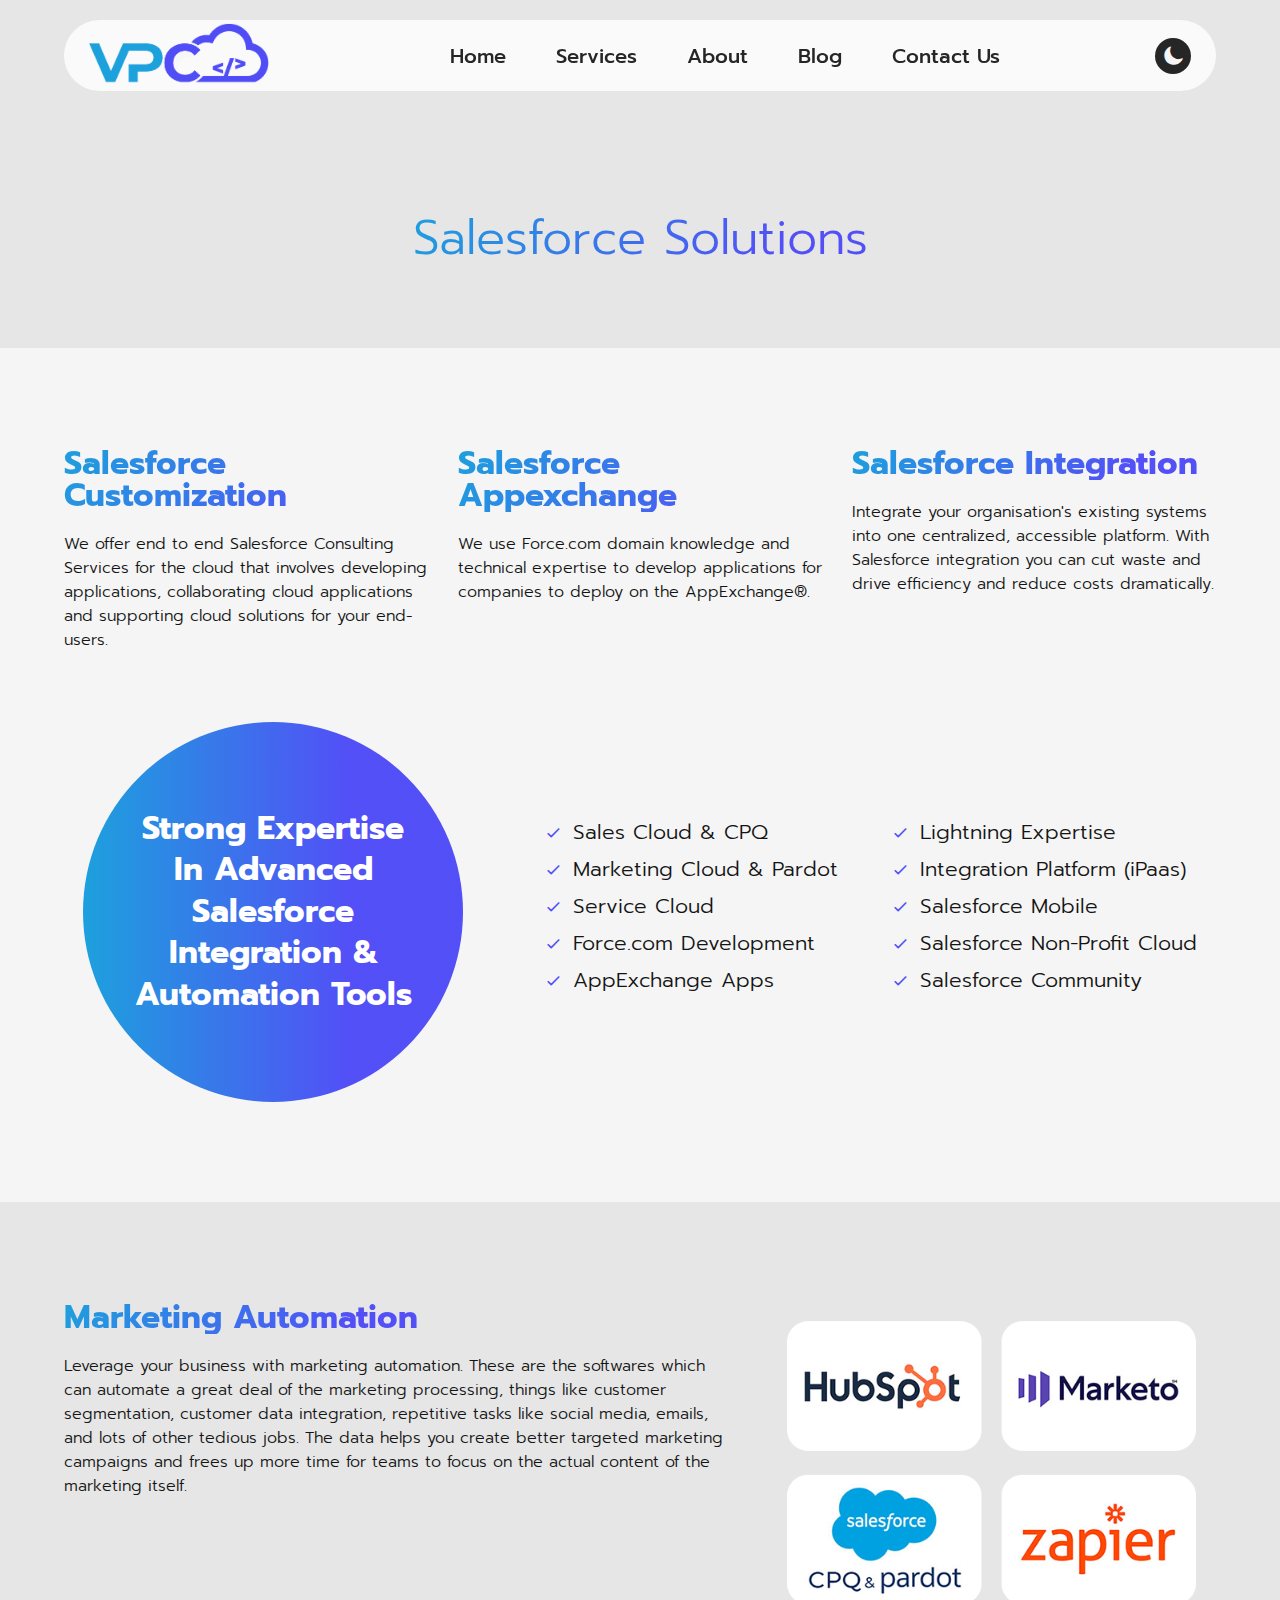
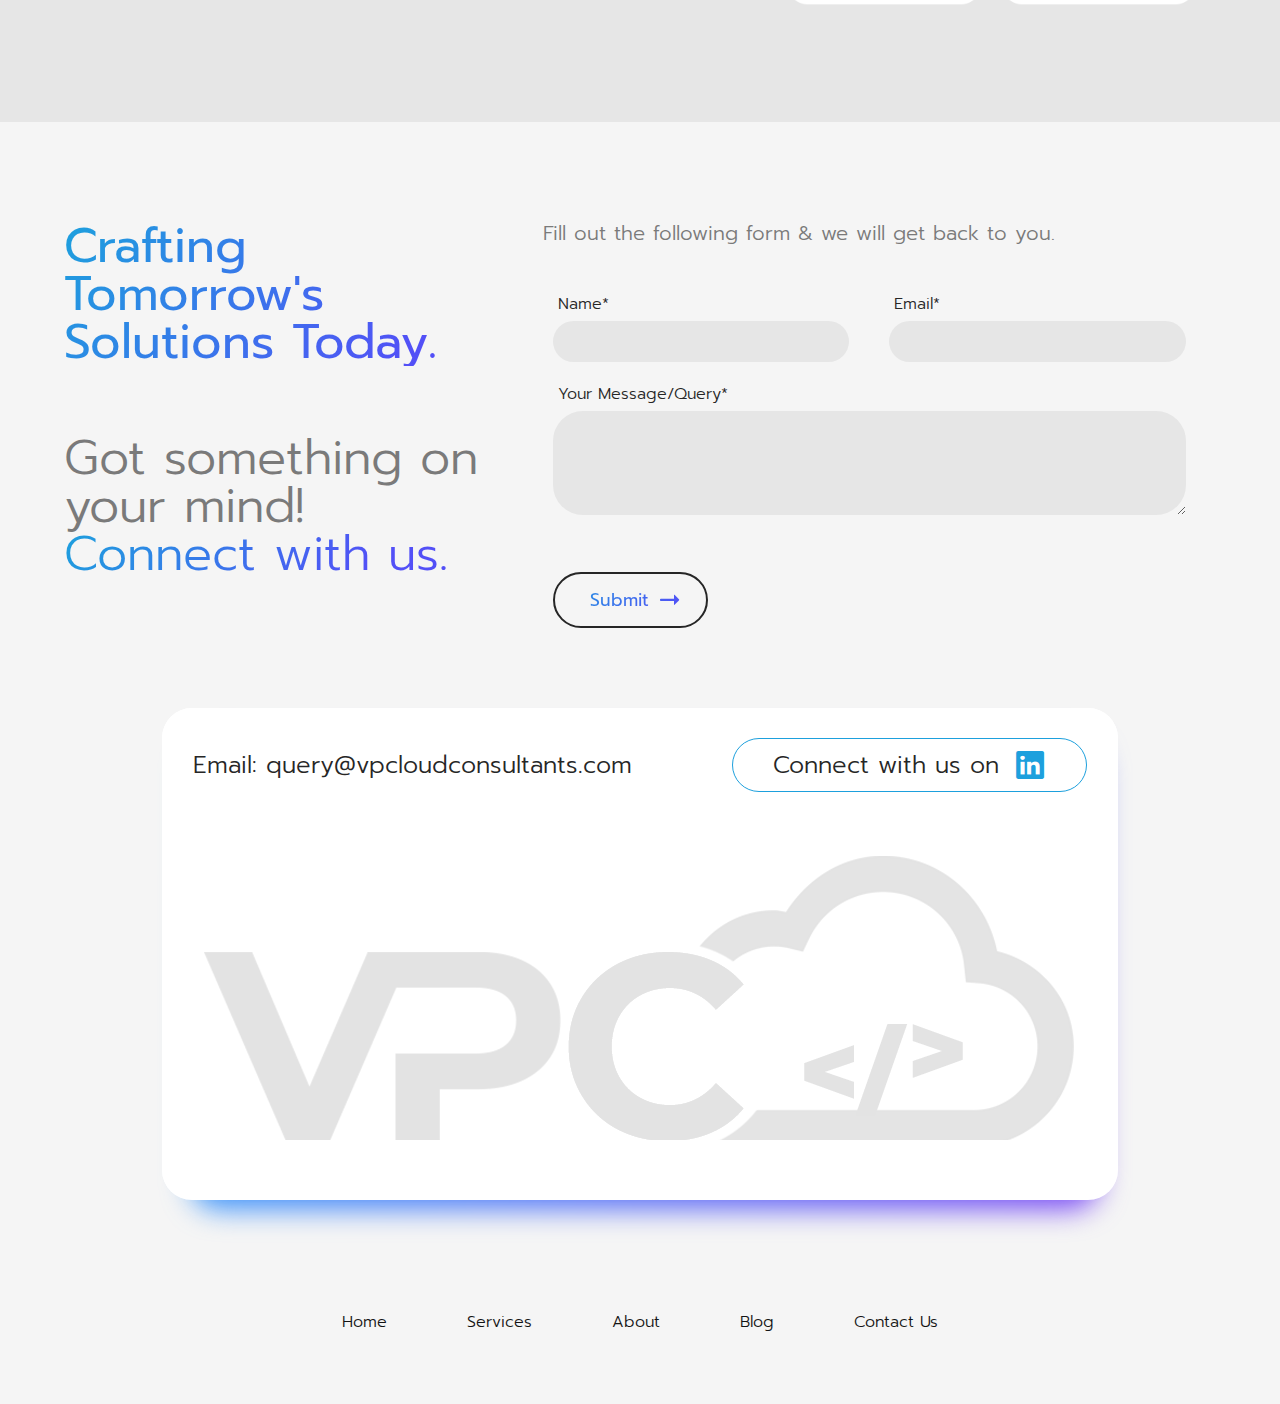
==== commit 97e8d468: "all pages done" ====
--- a/salesforce-solutions.html
+++ b/salesforce-solutions.html
@@ -200,74 +200,7 @@
     </div>
   </section>
 
-  <!-- <section style="display: block;   background: var(--opp-shade); padding:100px 0">
-    <div class="w90">
-      <div class="wrap">
-        <div class="glide" id="glide4">
-          <div class="glide__track" data-glide-el="track">
-            <ul class="glide__slides">
-
-              <li class="glide__slide">
-                <a href="#">
-                  <img
-                    src="https://cdn.dribbble.com/userupload/10234796/file/original-507682e49521209aa3ca158df367957e.png?resize=320x240"
-                    alt="">
-                </a>
-              </li>
-
-              <li class="glide__slide">
-                <a href="#">
-                  <img
-                    src="https://cdn.dribbble.com/userupload/10234796/file/original-507682e49521209aa3ca158df367957e.png?resize=320x240"
-                    alt="">
-                </a>
-              </li>
-
-              <li class="glide__slide">
-                <a href="#">
-                  <img
-                    src="https://cdn.dribbble.com/userupload/10234796/file/original-507682e49521209aa3ca158df367957e.png?resize=320x240"
-                    alt="">
-                </a>
-              </li>
-
-              <li class="glide__slide">
-                <a href="#">
-                  <img
-                    src="https://cdn.dribbble.com/userupload/10234796/file/original-507682e49521209aa3ca158df367957e.png?resize=320x240"
-                    alt="">
-                </a>
-              </li>
-
-              <li class="glide__slide">
-                <a href="#">
-                  <img
-                    src="https://cdn.dribbble.com/userupload/10234796/file/original-507682e49521209aa3ca158df367957e.png?resize=320x240"
-                    alt="">
-                </a>
-              </li>
-
-              <li class="glide__slide">
-                <a href="#">
-                  <img
-                    src="https://cdn.dribbble.com/userupload/10234796/file/original-507682e49521209aa3ca158df367957e.png?resize=320x240"
-                    alt="">
-                </a>
-              </li>
-
-
-            </ul>
-          </div>
-
-          <div class="glide__arrows" data-glide-el="controls">
-            <button class="glide__arrow glide__arrow--left" data-glide-dir="<">prev</button>
-            <button class="glide__arrow glide__arrow--right" data-glide-dir=">">next</button>
-          </div>
-        </div>
-
-      </div>
-    </div>
-  </section> -->
+
 
   <footer class="footer">
     <div class="w90">
@@ -276,7 +209,7 @@
         <li class=""><a href="services.html">Services</a></li>
         <li class=""><a href="vp-cloud-consultants.html">About</a></li>
         <li class=""><a href="blog.html">Blog</a></li>
-        <li class=""><a href="contact.html">Contact Us</a></li>
+        <li class=""><a href="#contact">Contact Us</a></li>
       </ul>
     </div>
   </footer>
--- a/css/style.css
+++ b/css/style.css
@@ -280,6 +280,7 @@
 }
 
 .gradtext {
+  display: inline-block;
   background: var(--accent1);
   background: -webkit-linear-gradient(
     125deg,
@@ -294,6 +295,7 @@
   background: linear-gradient(125deg, var(--accent1) 0%, var(--accent2) 80%);
   -webkit-background-clip: text;
   -webkit-text-fill-color: transparent;
+  margin-bottom: 20px;
 }
 
 .gradbg {
@@ -980,6 +982,7 @@
   padding: 210px 0 60px 0;
   font-size: var(--xlarge-size);
   line-height: 1.2;
+  text-align: center;
 }
 
 .columns3 {
